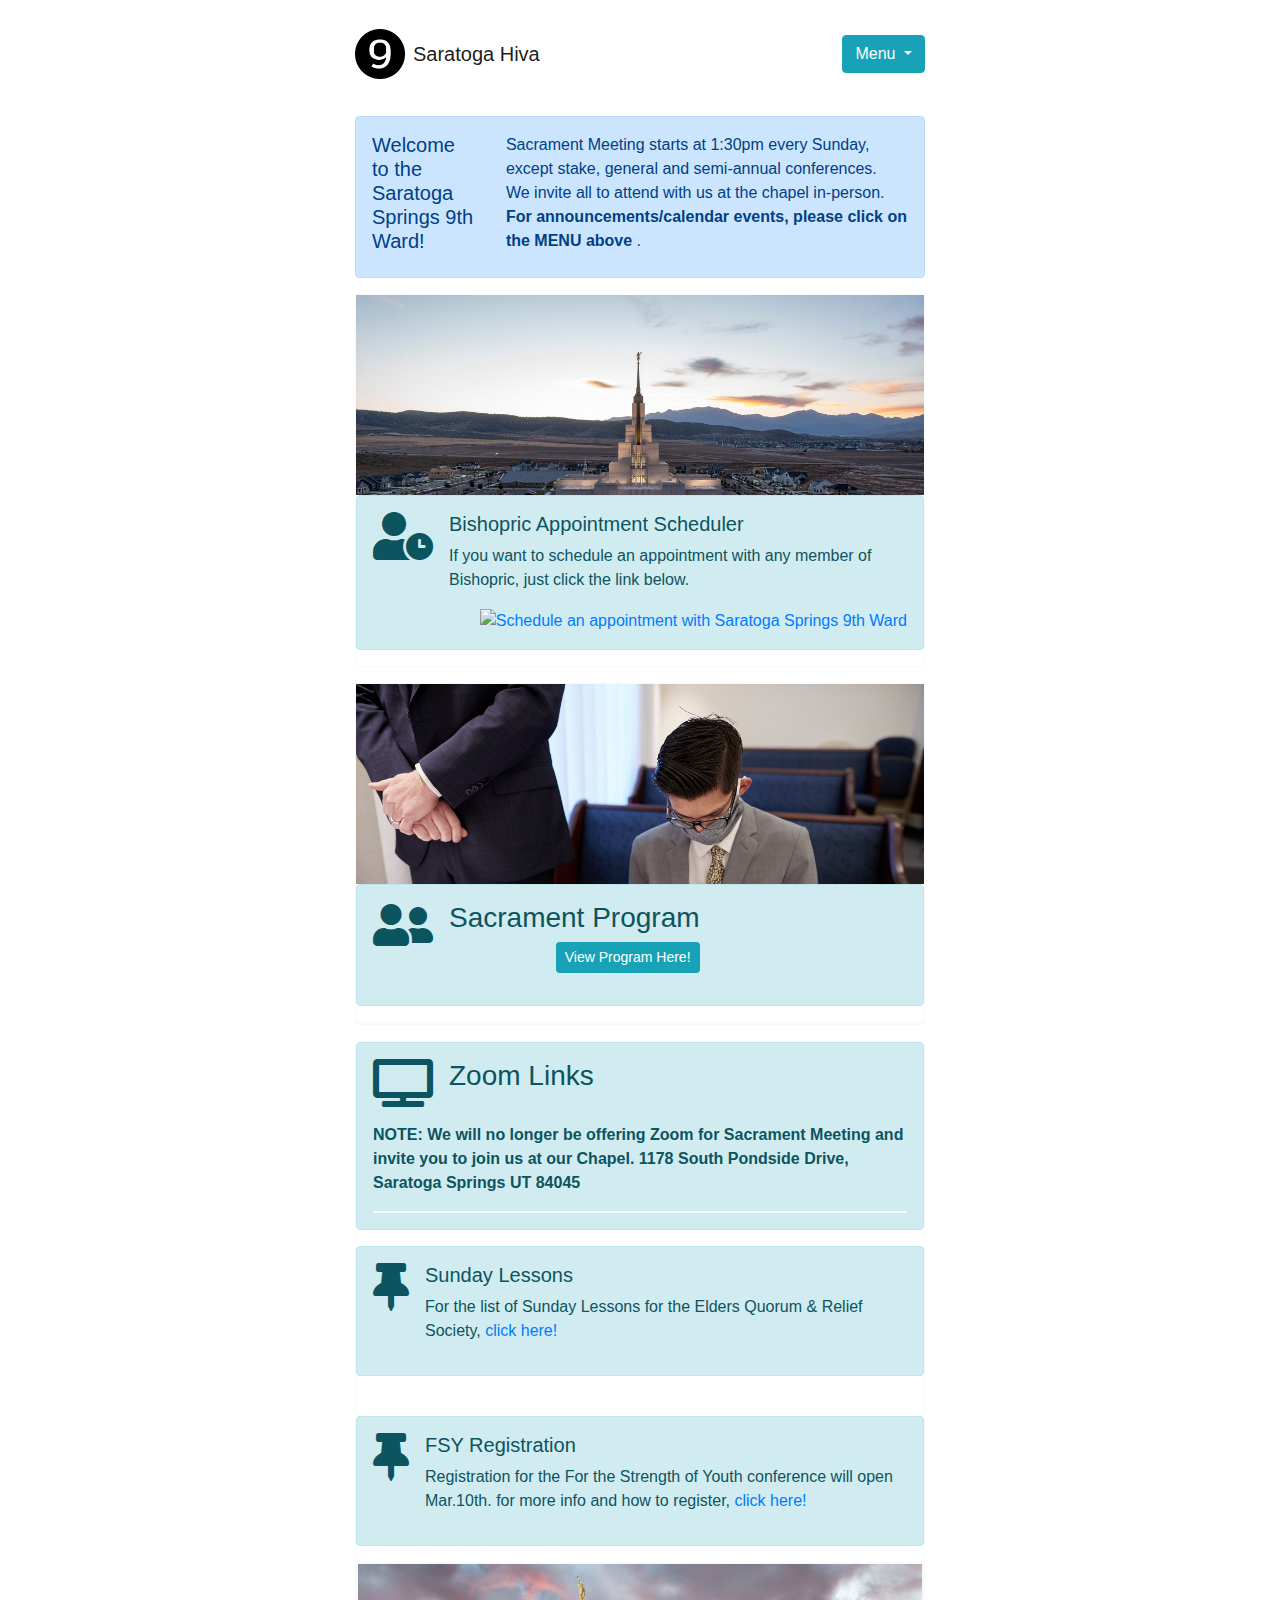
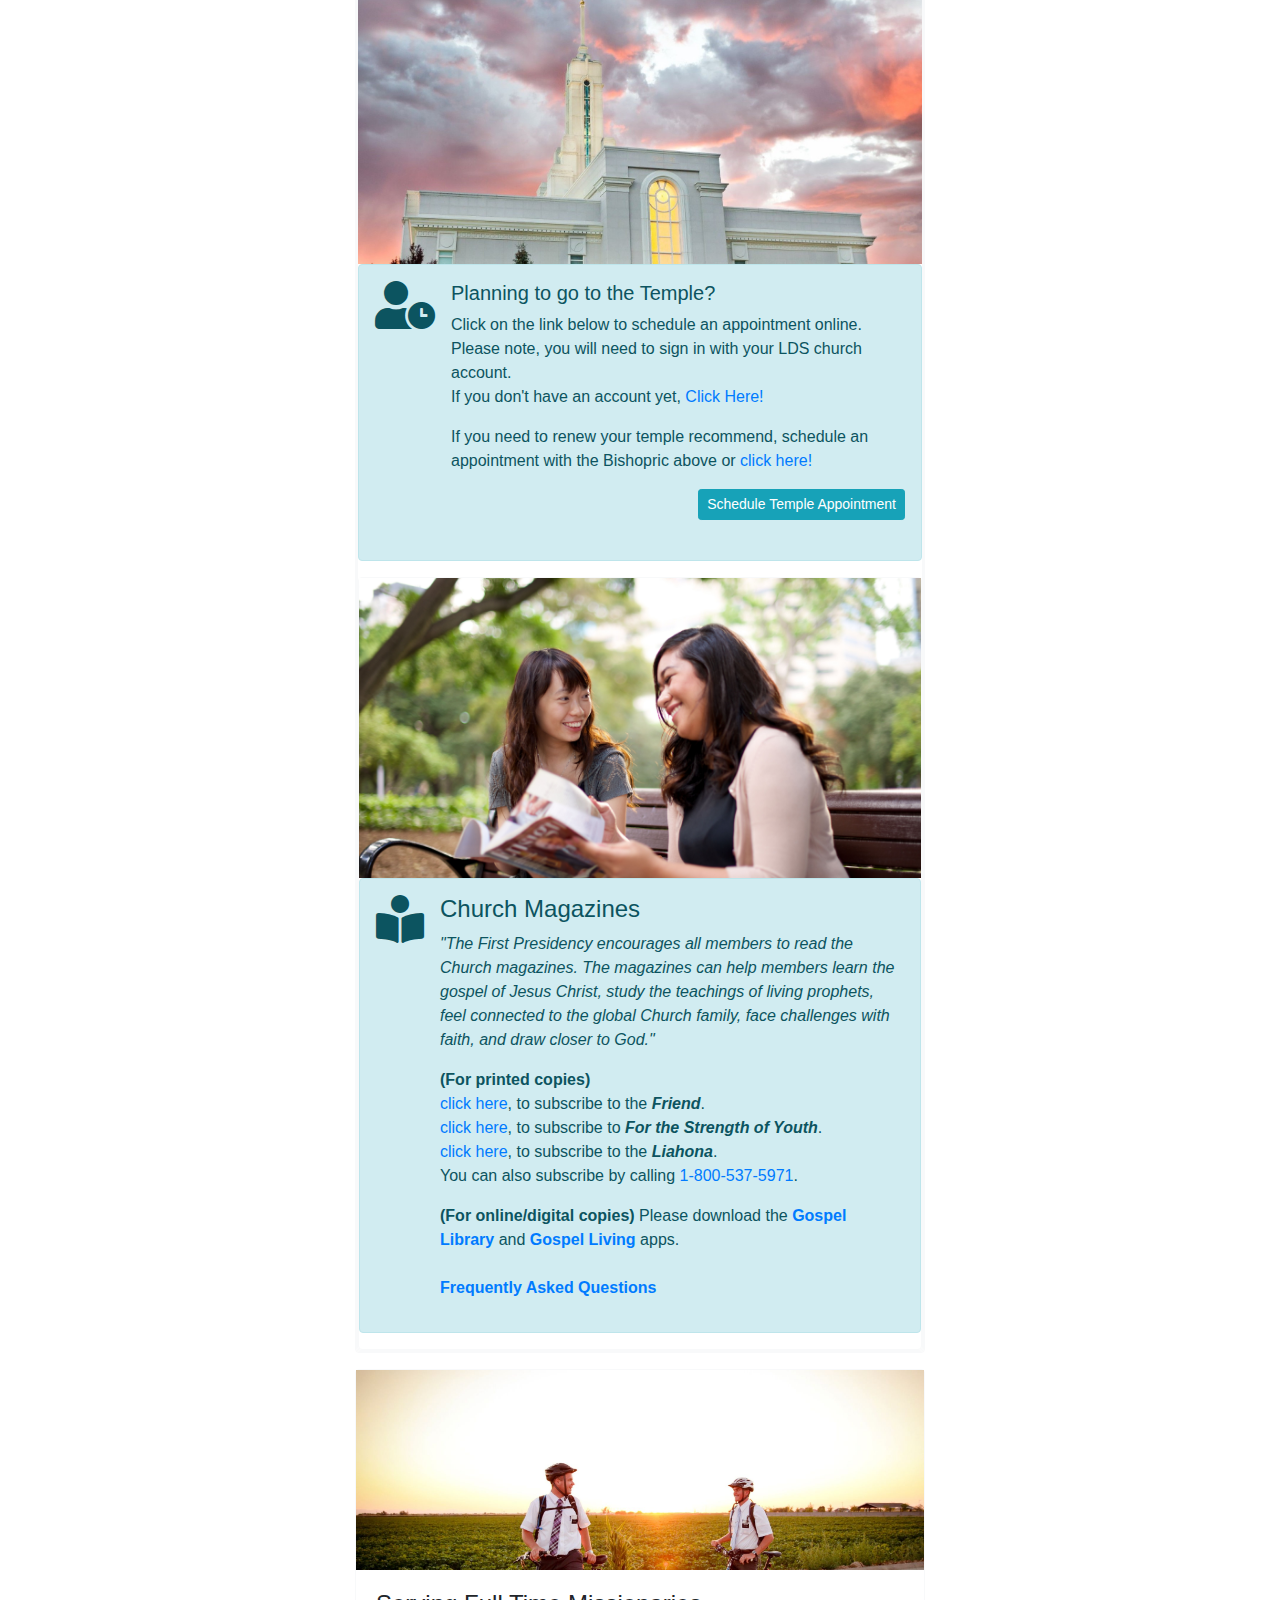
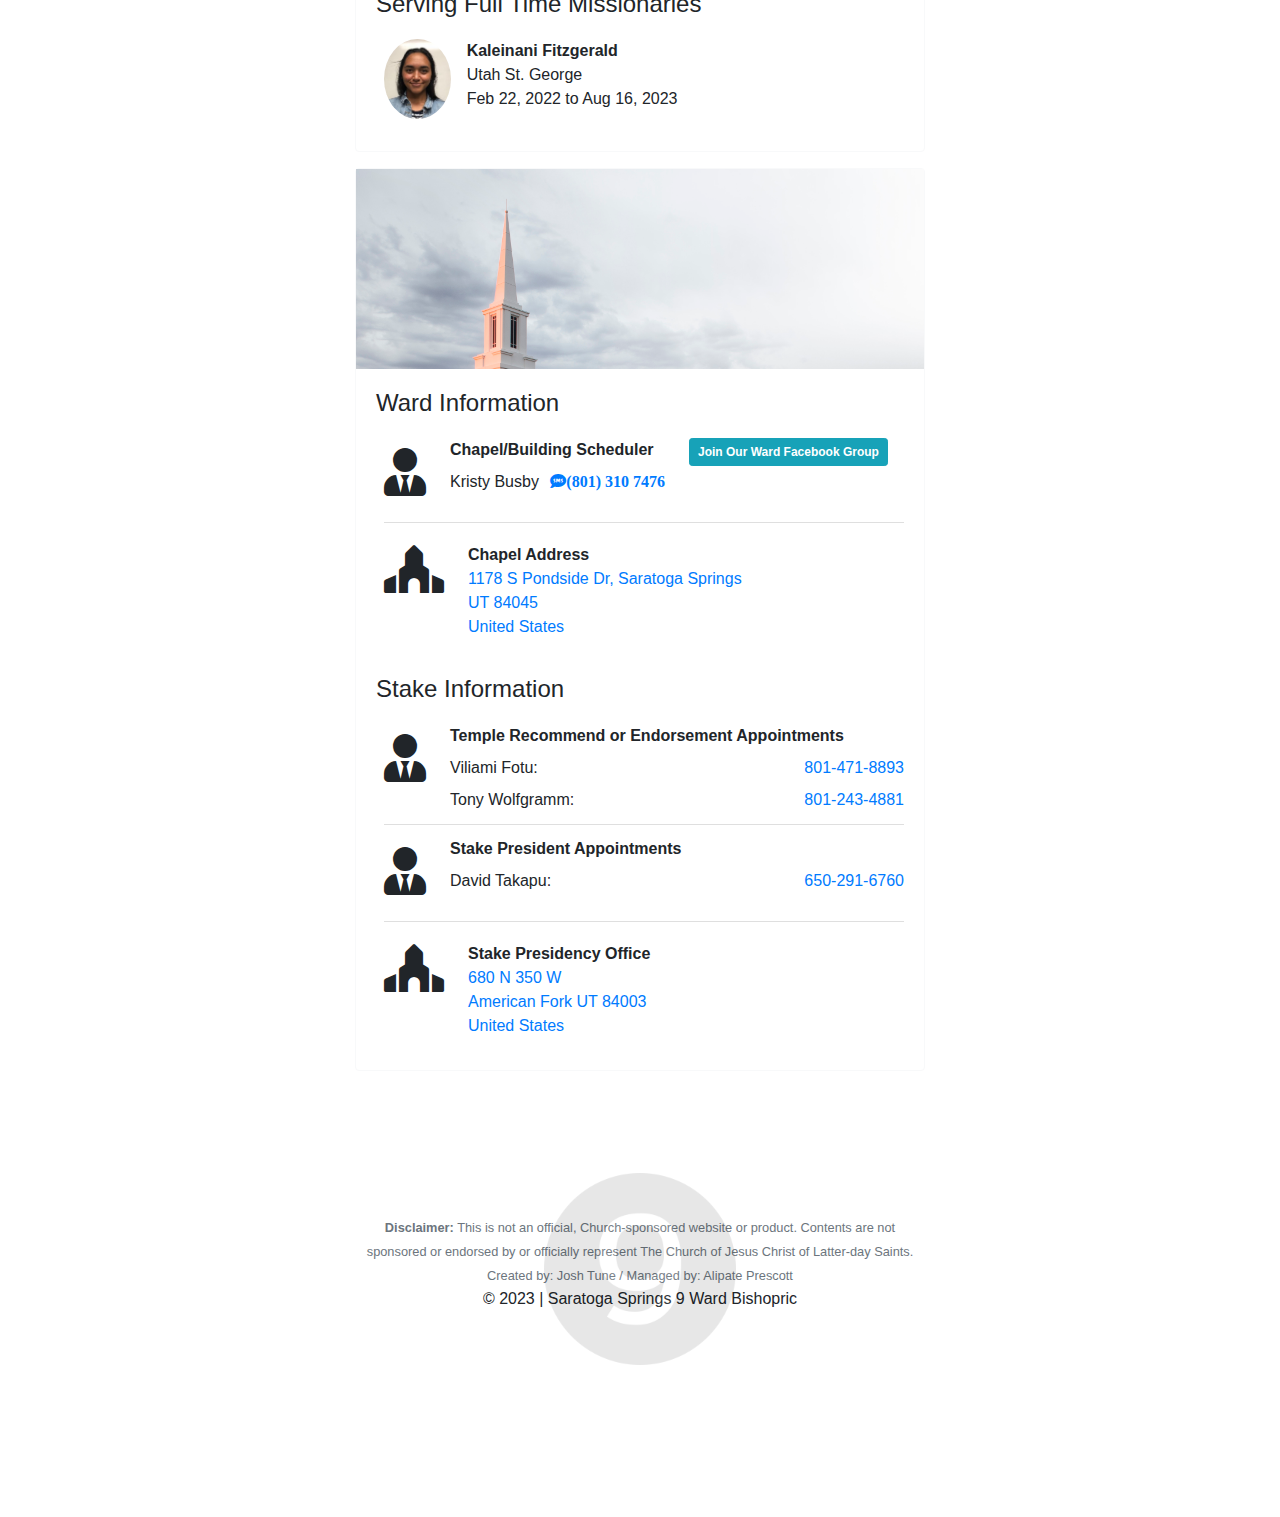
==== index.html @ a4e3f076 "auto deployment updates" ====
<!DOCTYPE html><html lang="en"><head><meta name="generator" content="Scully 1.1.1">
    <meta charset="utf-8">
    <title>Saratoga 9</title>
    <base href="/">
    <meta name="viewport" content="width=device-width, initial-scale=1">
    <link rel="icon" type="image/x-icon" href="favicon.ico">
  <link rel="stylesheet" href="styles.css"><script charset="utf-8" src="default~features-announcements-announcements-module~features-cheat-sheet-cheat-sheet-module~features~36533566.js"></script><script charset="utf-8" src="features-home-home-module.js"></script><style>.logo[_ngcontent-cki-c47] { height: 50px; width: 50px;}</style><style>.nav-item[_ngcontent-cki-c47] { cursor: pointer; }</style><style>#footer[_ngcontent-cki-c48] {position: relative; min-height: 200px; margin-top: 80px; margin-left: auto;}</style><style>img.footer-logo[_ngcontent-cki-c48] {opacity: 0.09; position: relative; margin: 0 auto -180px 0;}</style><style>#alert[_ngcontent-cki-c113]   .icon[_ngcontent-cki-c113] {
  font-size: 50px;
  height: 90px;
  width: 90px;
  border-radius: 50%;
  border: #b8daff 1px solid;
  background: #ebf4ff;
  display: flex;
  justify-content: center;
  align-items: center;
  margin-right: 15px;
}

.card-header[_ngcontent-cki-c113] {
  background: transparent;
}

#page-menu[_ngcontent-cki-c113]   .fa[_ngcontent-cki-c113], #menu-items[_ngcontent-cki-c113]   li[_ngcontent-cki-c113] {
  cursor: pointer;
}

#page-menu[_ngcontent-cki-c113]   .fa[_ngcontent-cki-c113]:hover, #menu-items[_ngcontent-cki-c113]   li[_ngcontent-cki-c113]:hover {
  opacity: 0.6;
}
/*# sourceMappingURL=[data-uri] */</style><style>.card-img-wrapper[_ngcontent-cki-c108] {
  background: url('saratoga-springs-utah-temple.jpg');
  background-size: cover;
  height: 200px;
}
/*# sourceMappingURL=[data-uri] */</style><style>.card-img-wrapper[_ngcontent-cki-c109] {
  background: url('sacrament-blessers-wear-mask.jpg');
  background-size: cover;
  height: 200px;
}

.card-img-wrapper1[_ngcontent-cki-c109] {
  background: url('xmas-party.jpg');
  background-repeat: no-repeat;
  background-size: contain;
  background-position: center;
  height: 500px;
}

.card-img-wrapper2[_ngcontent-cki-c109] {
  background: url('women-sharing-magazine.jpeg');
  background-size: cover;
  height: 300px;
}
/*# sourceMappingURL=[data-uri] */</style><style>.broadcast-section[_ngcontent-cki-c110]   .details[_ngcontent-cki-c110] {
  font-size: small;
  opacity: 0.6;
}

.card-img-wrapper[_ngcontent-cki-c110] {
  background: url('mount-timpanogos-temple-3.jpeg');
  background-size: cover;
  height: 300px;
}

.card-img-wrapper1[_ngcontent-cki-c110] {
  background: url('primary-baptism-preview.jpg');
  background-color: #1e64e6;
  background-repeat: no-repeat;
  background-size: contain, cover;
  background-position: center;
  height: 650px;
}

.card-img-wrapper2[_ngcontent-cki-c110] {
  background: url('baptism-preview.jpg');
  background-color: #1e64e6;
  background-repeat: no-repeat;
  background-size: contain, cover;
  background-position: center;
  height: 600px;
}

.card-img-wrapper3[_ngcontent-cki-c110] {
  background: url('women-sharing-magazine.jpeg');
  background-size: cover;
  height: 300px;
}
/*# sourceMappingURL=[data-uri] */</style><style>.photo[_ngcontent-cki-c111] {
  border-radius: 50%;
  height: 80px;
}

.card-img-wrapper[_ngcontent-cki-c111] {
  background: url('missionaries-riding-bikes.jpeg');
  background-size: cover;
  height: 200px;
}
/*# sourceMappingURL=[data-uri] */</style><style>.card-img-wrapper[_ngcontent-cki-c112] {
  background: url('chapel.jpeg');
  background-size: cover;
  height: 200px;
}
/*# sourceMappingURL=[data-uri] */</style><script>window['ScullyIO']='generated';</script></head>
  <body scully-version="1.1.1">
    <s9-root ng-version="11.2.14"><router-outlet></router-outlet><s9-main><s9-navigation _nghost-cki-c47=""><nav _ngcontent-cki-c47="" class="navbar navbar-expand-lg navbar-light mt-3"><div _ngcontent-cki-c47="" class="container custom-container"><a _ngcontent-cki-c47="" routerlink="/home" class="navbar-brand d-flex align-items-center" ng-reflect-router-link="/home" href="/home"><img _ngcontent-cki-c47="" src="./assets/logo.png" class="logo"><span _ngcontent-cki-c47="" class="ml-2">Saratoga Hiva</span></a><div _ngcontent-cki-c47="" class="btn-group"><button _ngcontent-cki-c47="" type="button" data-toggle="dropdown" data-target="#navbar-items" aria-controls="navbar-items" aria-expanded="false" id="Toggle navigation" class="btn btn-info dropdown-toggle"> Menu </button><ul _ngcontent-cki-c47="" aria-labelledby="Toggle navigation" class="dropdown-menu dropdown-menu-dark"><li _ngcontent-cki-c47=""><a _ngcontent-cki-c47="" routerlink="home" class="dropdown-item" ng-reflect-router-link="home" href="/home">Home</a></li><li _ngcontent-cki-c47=""><a _ngcontent-cki-c47="" routerlink="announcements" class="dropdown-item" ng-reflect-router-link="announcements" href="/announcements">Announcements/Calendar/Lessons</a></li><li _ngcontent-cki-c47=""><hr _ngcontent-cki-c47="" class="dropdown-divider"></li><!--bindings={
  "ng-reflect-ng-for-of": ""
}--><li _ngcontent-cki-c47="" class="nav-item"><a _ngcontent-cki-c47="" routerlink="/login" class="nav-item nav-link" ng-reflect-router-link="/login" href="/login"><i _ngcontent-cki-c47="" class="fas fa-sign-in-alt"></i> Sign In </a><!--bindings={
  "ng-reflect-ng-if": "true"
}--><!--bindings={
  "ng-reflect-ng-if": "false"
}--></li></ul></div></div></nav></s9-navigation><div class="custom-container container pt-4 mrg-horizon-auto"><router-outlet></router-outlet><s9-home _nghost-cki-c113=""><div _ngcontent-cki-c113="" class="row mb-4"><div _ngcontent-cki-c113="" class="col-12 mb-3"><s9-alerts _ngcontent-cki-c113="" _nghost-cki-c108=""><section _ngcontent-cki-c108=""><div _ngcontent-cki-c108="" role="primary" class="alert alert-primary p-3 d-flex align-content-between"><div _ngcontent-cki-c108=""><b _ngcontent-cki-c108=""><h5 _ngcontent-cki-c108="">Welcome <br _ngcontent-cki-c108="">to the <br _ngcontent-cki-c108="">Saratoga Springs 9th Ward!</h5></b></div><br _ngcontent-cki-c108=""><div _ngcontent-cki-c108=""> Sacrament Meeting starts at 1:30pm every Sunday, except stake, general and semi-annual conferences. <br _ngcontent-cki-c108="">We invite all to attend with us at the chapel in-person. <br _ngcontent-cki-c108=""><b _ngcontent-cki-c108="">For announcements/calendar events, please click on the MENU above </b>. </div></div></section><div _ngcontent-cki-c108="" class="card border-light"><div _ngcontent-cki-c108="" class="card-img-wrapper"></div><div _ngcontent-cki-c108="" role="info" class="alert alert-info p-3 d-flex align-content-between"><div _ngcontent-cki-c108=""><i _ngcontent-cki-c108="" class="fas fa-user-clock fa-3x mr-3"></i></div><div _ngcontent-cki-c108=""><h5 _ngcontent-cki-c108="" class="alert-heading">Bishopric Appointment Scheduler</h5><p _ngcontent-cki-c108=""> If you want to schedule an appointment with any member of Bishopric, just click the link below. </p><p _ngcontent-cki-c108="" class="text-right mb-0"><a _ngcontent-cki-c108="" href="https://www.picktime.com/56473c2e-d1c0-46b8-a6cb-9743b8c0fcb7" class="ptbkbtn" style="float: none;"><img _ngcontent-cki-c108="" border="none" src="https://www.picktime.com/bookingPage/img/picktime-book-online.png" alt="Schedule an appointment with Saratoga Springs 9th Ward"></a></p></div></div></div></s9-alerts></div><div _ngcontent-cki-c113="" id="sacrament-programs" class="col-12 mb-3"><s9-sacrament-list _ngcontent-cki-c113="" _nghost-cki-c109=""><div _ngcontent-cki-c109="" class="card border-light"><div _ngcontent-cki-c109="" class="card-img-wrapper"></div><div _ngcontent-cki-c109="" role="info" class="alert alert-info p-3 d-flex align-content-between"><div _ngcontent-cki-c109=""><i _ngcontent-cki-c109="" class="fas fa-user-friends fa-3x mr-3"></i></div><div _ngcontent-cki-c109=""><h3 _ngcontent-cki-c109="" class="alert-heading">Sacrament Program</h3><p _ngcontent-cki-c109="" class="text-right w-100"><a _ngcontent-cki-c109="" class="btn btn-info btn-sm" ng-reflect-router-link="/sacrament/in-person" href="/sacrament/in-person">View Program Here!</a></p></div></div><div _ngcontent-cki-c109="" class="card border-light"></div></div></s9-sacrament-list></div><div _ngcontent-cki-c113="" id="broadcast-links" class="col-12 mb-3"><s9-broadcast-list _ngcontent-cki-c113="" _nghost-cki-c110="" ng-reflect-broadcast-links=""><div _ngcontent-cki-c110="" class="card border-light"><div _ngcontent-cki-c110="" role="info" class="alert alert-info p-3 d-flex align-content-between"><section _ngcontent-cki-c110="" class="broadcast-section"><div _ngcontent-cki-c110="" class="d-flex align-items-start"><i _ngcontent-cki-c110="" class="fas fa-tv fa-3x mr-3"></i><h3 _ngcontent-cki-c110="">Zoom Links</h3></div><p _ngcontent-cki-c110="" class="mt-3"><b _ngcontent-cki-c110="">NOTE: We will no longer be offering Zoom for Sacrament Meeting and invite you to join us at our Chapel. 1178 South Pondside Drive, Saratoga Springs UT 84045</b></p><div _ngcontent-cki-c110="" class="card border-light"><ul _ngcontent-cki-c110="" class="list-group list-group-flush"><!--bindings={
  "ng-reflect-ng-for-of": ""
}--></ul></div></section></div><div _ngcontent-cki-c110="" role="info" class="alert alert-info p-3 d-flex align-content-between"><div _ngcontent-cki-c110=""><i _ngcontent-cki-c110="" class="fa fa-thumb-tack fa-3x mr-3"></i></div><div _ngcontent-cki-c110=""><h5 _ngcontent-cki-c110="" class="alert-heading">Sunday Lessons</h5><p _ngcontent-cki-c110=""> For the list of Sunday Lessons for the Elders Quorum &amp; Relief Society, <a _ngcontent-cki-c110="" href="https://docs.google.com/document/d/1PSO62ALIi8RzLW-zmYi9gYBESc7NubWQ/edit?usp=sharing&amp;ouid=110817037625640156494&amp;rtpof=true&amp;sd=true" target="_blank">click here!</a></p></div></div><br _ngcontent-cki-c110=""><div _ngcontent-cki-c110="" role="info" class="alert alert-info p-3 d-flex align-content-between"><div _ngcontent-cki-c110=""><i _ngcontent-cki-c110="" class="fa fa-thumb-tack fa-3x mr-3"></i></div><div _ngcontent-cki-c110=""><h5 _ngcontent-cki-c110="" class="alert-heading">FSY Registration</h5><p _ngcontent-cki-c110=""> Registration for the For the Strength of Youth conference will open Mar.10th. for more info and how to register, <a _ngcontent-cki-c110="" href="https://www.churchofjesuschrist.org/youth/childrenandyouth/fsy/about?lang=eng" target="_blank">click here!</a></p></div><br _ngcontent-cki-c110=""></div><div _ngcontent-cki-c110="" class="card border-light"><div _ngcontent-cki-c110="" class="card border-light"><div _ngcontent-cki-c110="" class="card-img-wrapper"></div><div _ngcontent-cki-c110="" role="info" class="alert alert-info p-3 d-flex align-content-between"><div _ngcontent-cki-c110=""><i _ngcontent-cki-c110="" class="fas fa-user-clock fa-3x mr-3"></i></div><div _ngcontent-cki-c110=""><h5 _ngcontent-cki-c110="" class="alert-heading">Planning to go to the Temple?</h5><p _ngcontent-cki-c110=""> Click on the link below to schedule an appointment online. Please note, you will need to sign in with your LDS church account. <br _ngcontent-cki-c110="">If you don't have an account yet, <a _ngcontent-cki-c110="" href="https://account.churchofjesuschrist.org/register" target="_blank">Click Here!</a></p><p _ngcontent-cki-c110=""> If you need to renew your temple recommend, schedule an appointment with the Bishopric above or <a _ngcontent-cki-c110="" href="https://www.picktime.com/56473c2e-d1c0-46b8-a6cb-9743b8c0fcb7" class="ptbkbtn" style="float: none;">click here!</a></p><p _ngcontent-cki-c110="" class="text-right mb-0"><a _ngcontent-cki-c110="" href="https://www.churchofjesuschrist.org/temples/schedule/appointment?lang=eng" target="_blank" class="btn btn-info btn-sm">Schedule Temple Appointment </a></p><br _ngcontent-cki-c110=""></div><br _ngcontent-cki-c110=""></div><div _ngcontent-cki-c110="" class="card border-light"><div _ngcontent-cki-c110="" class="card-img-wrapper3"></div><div _ngcontent-cki-c110="" role="info" class="alert alert-info p-3 d-flex align-content-between"><div _ngcontent-cki-c110=""><i _ngcontent-cki-c110="" class="fas fa-book-reader fa-3x mr-3"></i></div><div _ngcontent-cki-c110=""><h4 _ngcontent-cki-c110="" class="alert-heading">Church Magazines</h4><p _ngcontent-cki-c110=""><i _ngcontent-cki-c110="">"The First Presidency encourages all members to read the Church magazines. The magazines can help members learn the gospel of Jesus Christ, study the teachings of living prophets, feel connected to the global Church family, face challenges with faith, and draw closer to God."</i></p><p _ngcontent-cki-c110=""><b _ngcontent-cki-c110="">(For printed copies)</b><br _ngcontent-cki-c110=""><a _ngcontent-cki-c110="" href="https://store.churchofjesuschrist.org/magazines-3074457345616678843-1/subscriptions/new-friend-subscription" target="_blank"> click here</a>, to subscribe to the <i _ngcontent-cki-c110=""><b _ngcontent-cki-c110="">Friend</b></i>. <br _ngcontent-cki-c110=""><a _ngcontent-cki-c110="" href="https://store.churchofjesuschrist.org/magazines-3074457345616678843-1/subscriptions/for-the-strength-of-youth-subscription" target="_blank">click here</a>, to subscribe to <i _ngcontent-cki-c110=""><b _ngcontent-cki-c110="">For the Strength of Youth</b></i>. <br _ngcontent-cki-c110=""><a _ngcontent-cki-c110="" href="https://store.churchofjesuschrist.org/magazines-3074457345616678843-1/subscriptions/liahona-subscription-85059832-1" target="_blank">click here</a>, to subscribe to the <i _ngcontent-cki-c110=""><b _ngcontent-cki-c110="">Liahona</b></i>. <br _ngcontent-cki-c110="">You can also subscribe by calling <a _ngcontent-cki-c110="" href="tel:18005375971" target="_blank">1-800-537-5971</a>. </p><p _ngcontent-cki-c110=""><b _ngcontent-cki-c110="">(For online/digital copies)</b> Please download the <a _ngcontent-cki-c110="" href="https://www.churchofjesuschrist.org/pages/mobileapps/gospellibrary?lang=eng" target="_blank"><b _ngcontent-cki-c110="">Gospel Library</b></a> and <a _ngcontent-cki-c110="" href="https://lds365.com/2020/02/14/new-gospel-living-app-now-available-worldwide/" target="_blank"><b _ngcontent-cki-c110="">Gospel Living</b></a> apps. <br _ngcontent-cki-c110=""><br _ngcontent-cki-c110=""><a _ngcontent-cki-c110="" href="https://store.churchofjesuschrist.org/magazinesfaq" target="_blank"><b _ngcontent-cki-c110="">Frequently Asked Questions</b></a></p></div></div></div></div></div></div></s9-broadcast-list></div><div _ngcontent-cki-c113="" id="missionaries" class="col-12 mb-3"><s9-missionary-list _ngcontent-cki-c113="" _nghost-cki-c111="" ng-reflect-missionaries="[object Object]"><div _ngcontent-cki-c111="" class="card border-light"><div _ngcontent-cki-c111="" class="card-img-wrapper"></div><div _ngcontent-cki-c111="" class="card-body"><h1 _ngcontent-cki-c111="" class="h4">Serving Full Time Missionaries</h1><ul _ngcontent-cki-c111="" class="list-group list-group-flush"><li _ngcontent-cki-c111="" class="list-group-item ml-2 pl-0 mr-0 pr-0"><div _ngcontent-cki-c111="" class="d-flex justify-content-start"><img _ngcontent-cki-c111="" alt="" class="photo mr-3" src="./assets/people/SisFitzgerald.jpg"><div _ngcontent-cki-c111=""><strong _ngcontent-cki-c111="">Kaleinani Fitzgerald</strong><br _ngcontent-cki-c111=""> Utah St. George<br _ngcontent-cki-c111=""> Feb 22, 2022 to Aug 16, 2023 </div></div></li><!--bindings={
  "ng-reflect-ng-for-of": "[object Object]"
}--></ul></div></div></s9-missionary-list></div><div _ngcontent-cki-c113="" id="information" class="col-12 mb-3"><s9-contact-info _ngcontent-cki-c113="" _nghost-cki-c112=""><div _ngcontent-cki-c112="" class="card border-light"><div _ngcontent-cki-c112="" class="card-img-wrapper"></div><div _ngcontent-cki-c112="" class="card-body"><section _ngcontent-cki-c112="" class="broadcast-section"><h1 _ngcontent-cki-c112="" class="h4">Ward Information</h1><ul _ngcontent-cki-c112="" class="list-group list-group-flush"><li _ngcontent-cki-c112="" class="list-group-item ml-2 pl-0 mr-0 pr-0"><div _ngcontent-cki-c112="" class="d-flex justify-content-start"><div _ngcontent-cki-c112="" class="fa-3x"><i _ngcontent-cki-c112="" class="fas fa-user-tie"></i></div><div _ngcontent-cki-c112="" class="ml-4 w-100"><strong _ngcontent-cki-c112="">Chapel/Building Scheduler</strong><br _ngcontent-cki-c112=""><ul _ngcontent-cki-c112="" class="p-0 m-0"><li _ngcontent-cki-c112="" class="mt-2 d-flex justify-content-between"><span _ngcontent-cki-c112="">Kristy Busby</span><a _ngcontent-cki-c112="" href="tel:8013107476" target="_blank"><i _ngcontent-cki-c112="" class="fas fa-sms">(801) 310 7476</i></a></li></ul></div><div _ngcontent-cki-c112="" class="ml-4 w-100"><a _ngcontent-cki-c112="" href="https://www.facebook.com/groups/442332393472318" class="btn btn-sm btn-info font-size-12 text-capitalize"><strong _ngcontent-cki-c112="">Join our Ward Facebook Group</strong><br _ngcontent-cki-c112=""></a></div></div></li><li _ngcontent-cki-c112="" class="list-group-item ml-2 pl-0 mr-0 pr-0"><div _ngcontent-cki-c112="" class="d-flex justify-content-start"><div _ngcontent-cki-c112="" class="fa-3x"><i _ngcontent-cki-c112="" class="fas fa-place-of-worship"></i></div><div _ngcontent-cki-c112="" class="ml-4 mt-2"><strong _ngcontent-cki-c112="">Chapel Address</strong><br _ngcontent-cki-c112=""><a _ngcontent-cki-c112="" href="https://goo.gl/maps/ibehTjMqU2ub8gas6" target="_blank"> 1178 S Pondside Dr, Saratoga Springs<br _ngcontent-cki-c112=""> UT 84045 <br _ngcontent-cki-c112=""> United States </a></div></div></li></ul></section><br _ngcontent-cki-c112=""><section _ngcontent-cki-c112="" class="broadcast-section"><h1 _ngcontent-cki-c112="" id="stake-info" class="h4">Stake Information</h1><ul _ngcontent-cki-c112="" class="list-group list-group-flush"><li _ngcontent-cki-c112="" class="list-group-item ml-2 pl-0 mr-0 pr-0"><div _ngcontent-cki-c112="" class="d-flex justify-content-start"><div _ngcontent-cki-c112="" class="fa-3x"><i _ngcontent-cki-c112="" class="fas fa-user-tie"></i></div><div _ngcontent-cki-c112="" class="ml-4 w-100"><strong _ngcontent-cki-c112="">Temple Recommend or Endorsement Appointments</strong><br _ngcontent-cki-c112=""><ul _ngcontent-cki-c112="" class="p-0 m-0"><li _ngcontent-cki-c112="" class="mt-2 d-flex justify-content-between"><span _ngcontent-cki-c112="">Viliami Fotu:</span><a _ngcontent-cki-c112="" href="tel:8014718893" target="_blank">801-471-8893</a></li><li _ngcontent-cki-c112="" class="mt-2 d-flex justify-content-between"><span _ngcontent-cki-c112="">Tony Wolfgramm: </span><a _ngcontent-cki-c112="" href="tel:8012434881" target="_blank">801-243-4881</a></li></ul></div></div></li><li _ngcontent-cki-c112="" class="list-group-item ml-2 pl-0 mr-0 pr-0"><div _ngcontent-cki-c112="" class="d-flex justify-content-start"><div _ngcontent-cki-c112="" class="fa-3x"><i _ngcontent-cki-c112="" class="fas fa-user-tie"></i></div><div _ngcontent-cki-c112="" class="ml-4 w-100"><strong _ngcontent-cki-c112="">Stake President Appointments</strong><br _ngcontent-cki-c112=""><ul _ngcontent-cki-c112="" class="p-0 m-0"><li _ngcontent-cki-c112="" class="mt-2 d-flex justify-content-between"><span _ngcontent-cki-c112="">David Takapu:</span><a _ngcontent-cki-c112="" href="tel:6502916760" target="_blank"> 650-291-6760 </a></li></ul></div></div></li><li _ngcontent-cki-c112="" class="list-group-item ml-2 pl-0 mr-0 pr-0"><div _ngcontent-cki-c112="" class="d-flex justify-content-start"><div _ngcontent-cki-c112="" class="fa-3x"><i _ngcontent-cki-c112="" class="fas fa-place-of-worship"></i></div><div _ngcontent-cki-c112="" class="ml-4 mt-2"><strong _ngcontent-cki-c112="">Stake Presidency Office</strong><br _ngcontent-cki-c112=""><a _ngcontent-cki-c112="" href="https://goo.gl/maps/61YsgZNYcrQzVX7N9" target="_blank"> 680 N 350 W <br _ngcontent-cki-c112=""> American Fork UT 84003 <br _ngcontent-cki-c112=""> United States </a></div></div></li></ul></section></div></div></s9-contact-info></div></div></s9-home><!--container--></div><s9-footer _nghost-cki-c48=""><div _ngcontent-cki-c48="" id="footer" class="container custom-container mrg-btm-150 text-center"><img _ngcontent-cki-c48="" src="./assets/logo.png" class="footer-logo"><span _ngcontent-cki-c48="" style="vertical-align: middle; display: inline-block;"><br _ngcontent-cki-c48=""><small _ngcontent-cki-c48="" _ngcontent-gql-c26="" class="text-muted"><b _ngcontent-cki-c48="">Disclaimer:</b> This is not an official, Church-sponsored website or product. Contents are not sponsored or endorsed by or officially represent The Church of Jesus Christ of Latter-day Saints.</small></span><br _ngcontent-cki-c48=""><small _ngcontent-cki-c48="" _ngcontent-gql-c26="" class="text-muted">Created by: Josh Tune / Managed by: Alipate Prescott</small><br _ngcontent-cki-c48=""> © 2023 | Saratoga Springs 9 Ward Bishopric </div></s9-footer></s9-main><!--container--></s9-root>
  <script id="ScullyIO-transfer-state"></script><script src="runtime.js" defer=""></script><script src="polyfills.js" defer=""></script><script src="scripts.js" defer=""></script><script src="vendor.js" defer=""></script><script src="main.js" defer=""></script>

</body></html>
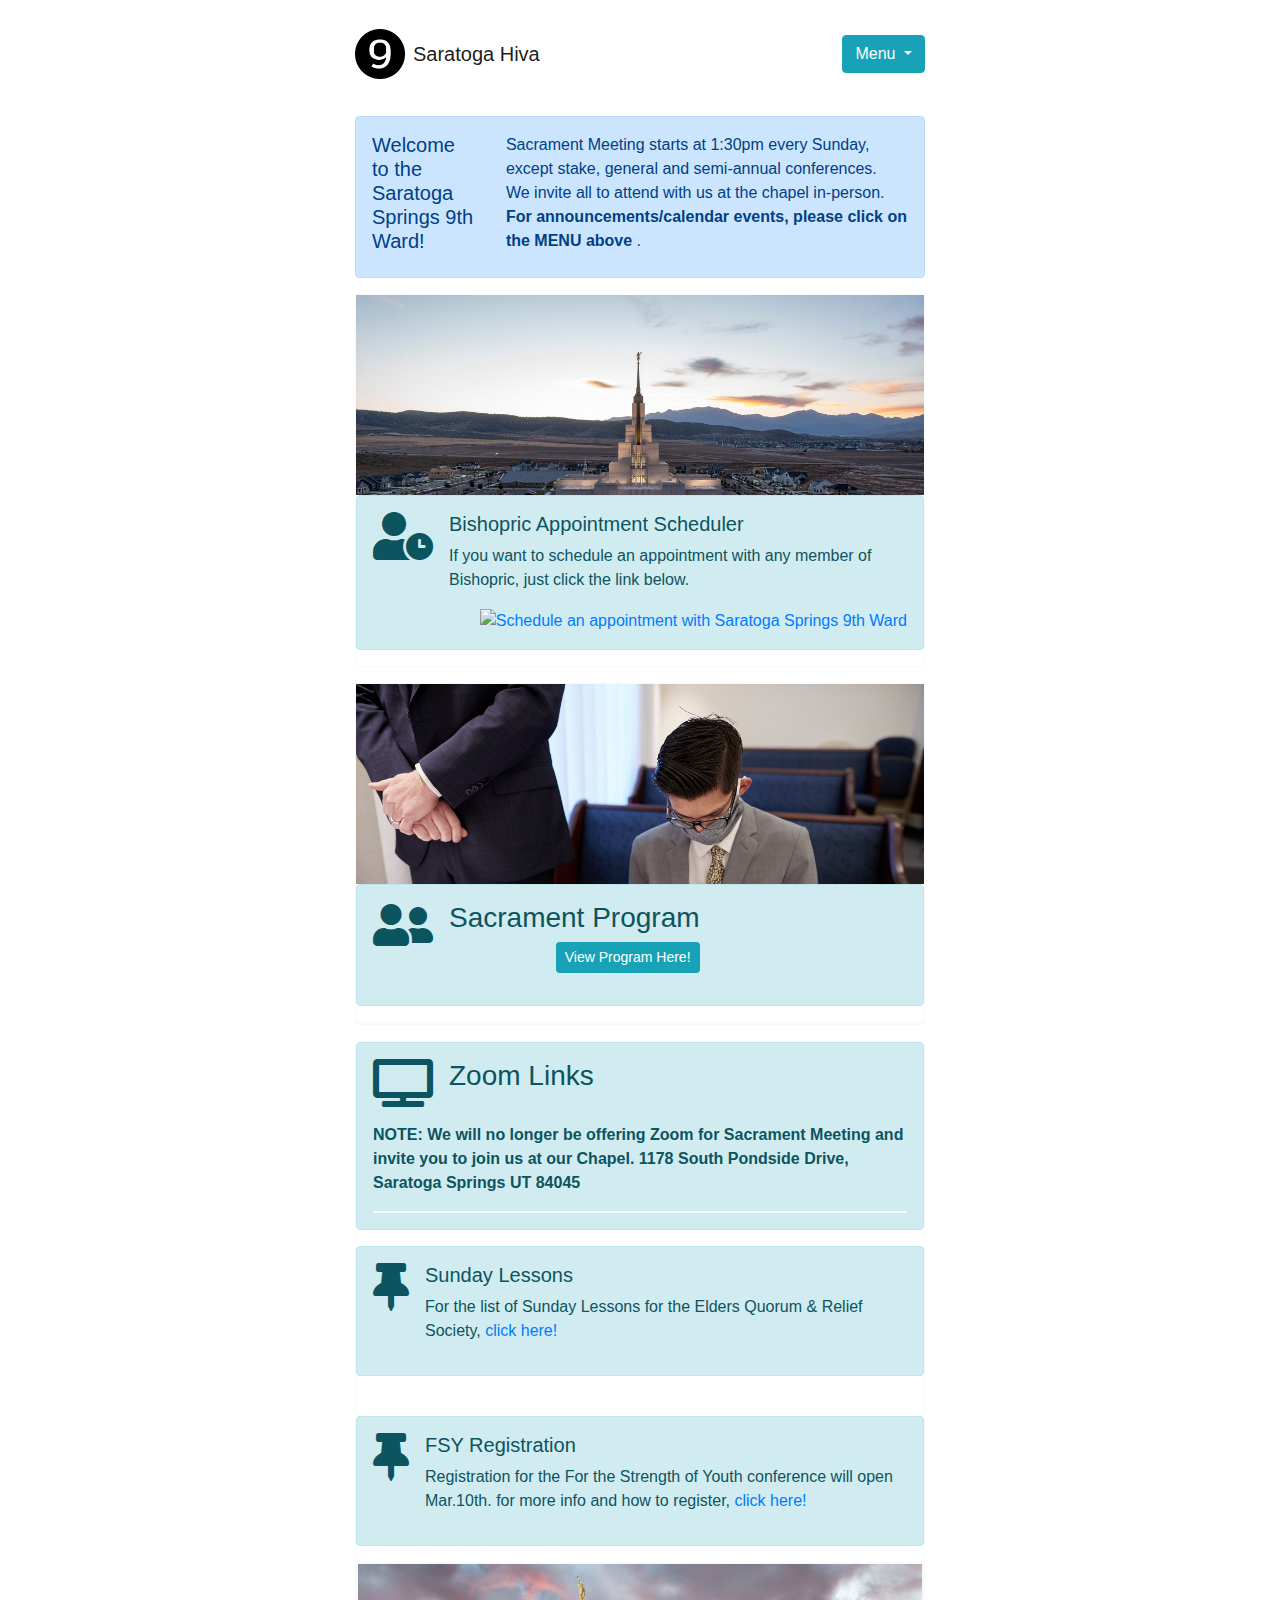
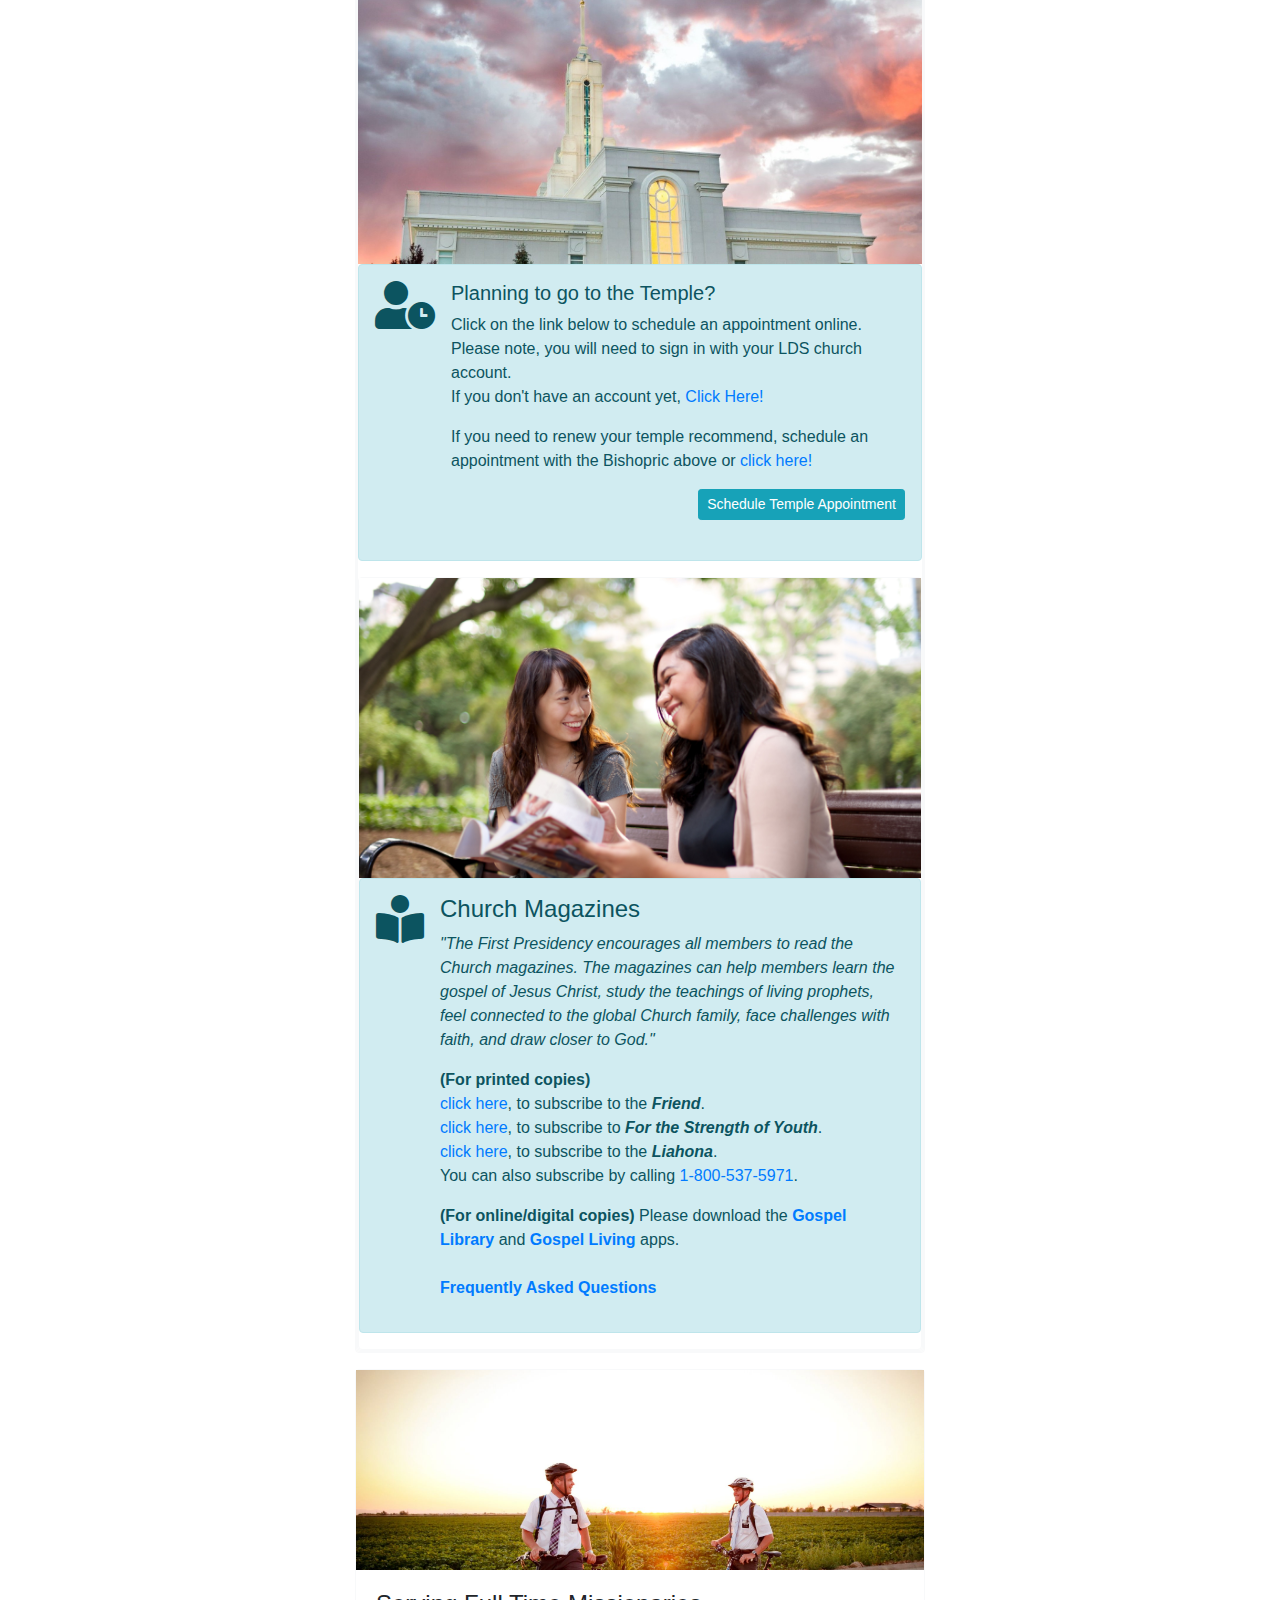
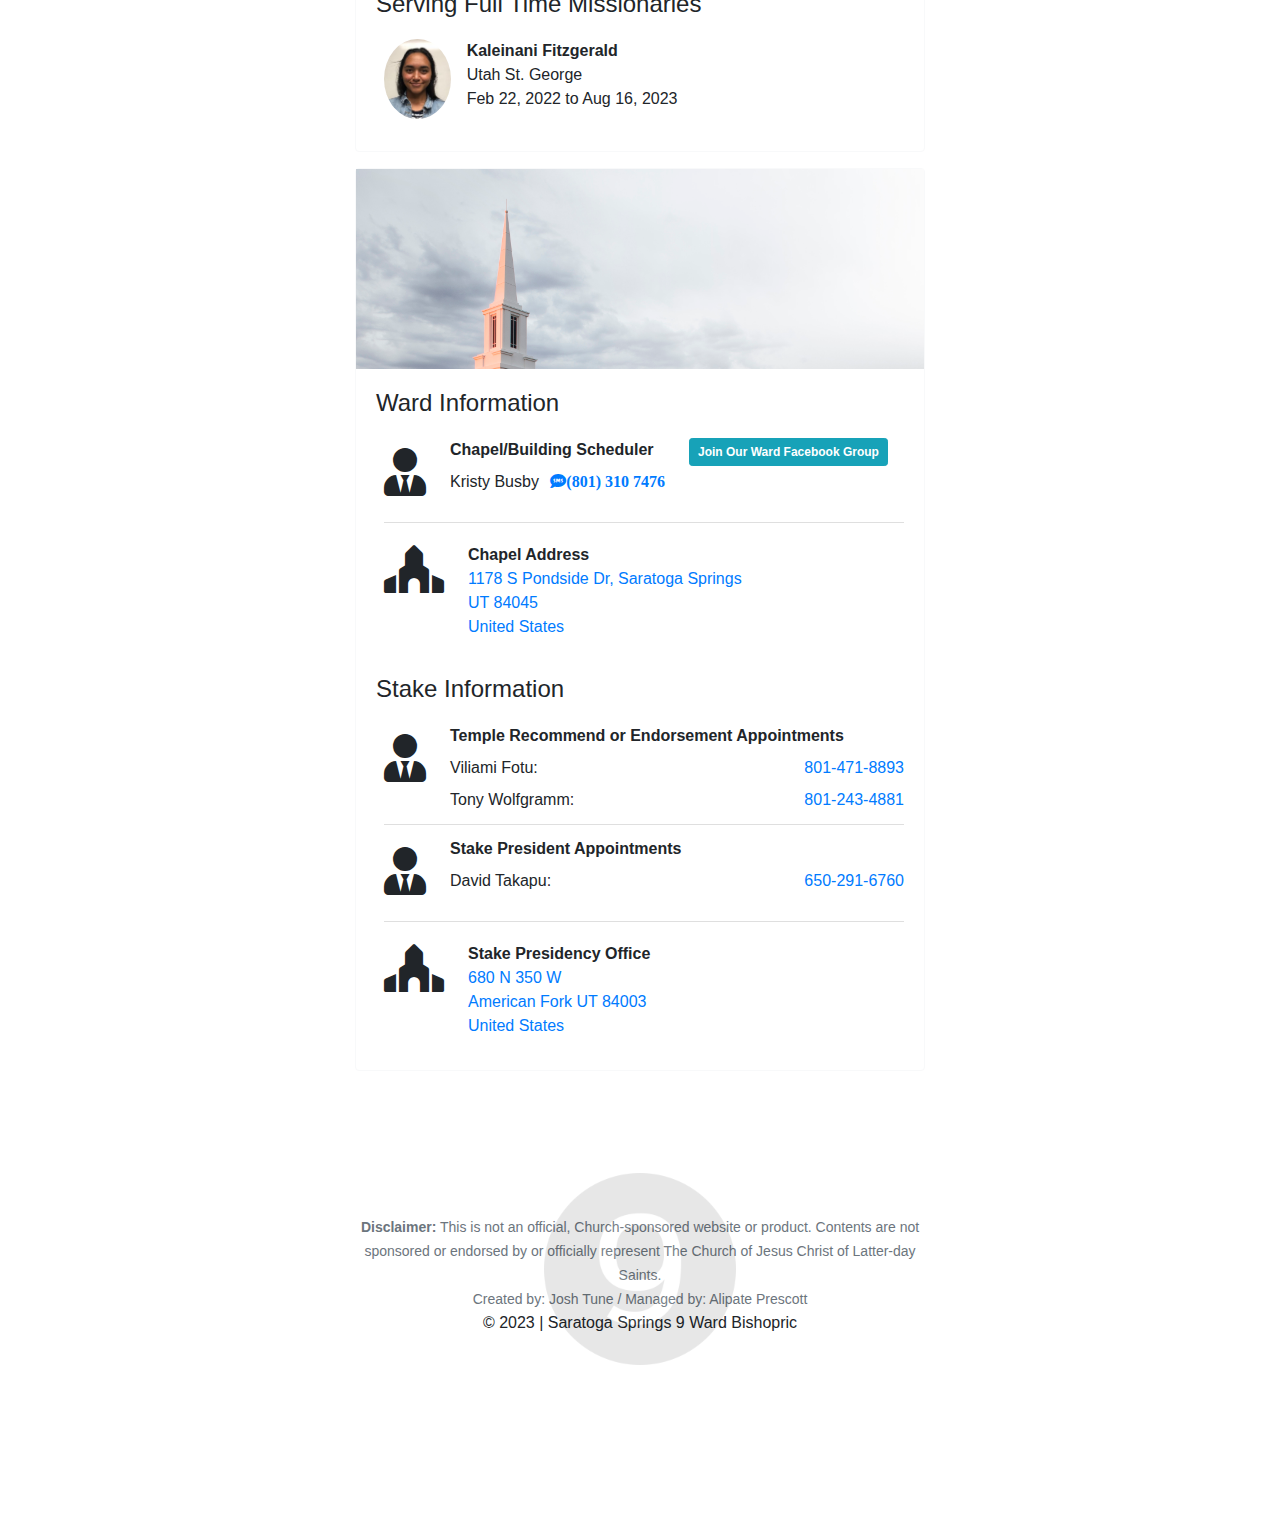
==== commit e6d7b875: "auto deployment updates" ====
--- a/index.html
+++ b/index.html
@@ -1,119 +1,13 @@
-<!DOCTYPE html><html lang="en"><head><meta name="generator" content="Scully 1.1.1">
-    <meta charset="utf-8">
+<!DOCTYPE html>
+<html lang="en">
+  <head>
+    <meta charset="utf-8"/>
     <title>Saratoga 9</title>
-    <base href="/">
-    <meta name="viewport" content="width=device-width, initial-scale=1">
-    <link rel="icon" type="image/x-icon" href="favicon.ico">
-  <link rel="stylesheet" href="styles.css"><script charset="utf-8" src="default~features-announcements-announcements-module~features-cheat-sheet-cheat-sheet-module~features~36533566.js"></script><script charset="utf-8" src="features-home-home-module.js"></script><style>.logo[_ngcontent-cki-c47] { height: 50px; width: 50px;}</style><style>.nav-item[_ngcontent-cki-c47] { cursor: pointer; }</style><style>#footer[_ngcontent-cki-c48] {position: relative; min-height: 200px; margin-top: 80px; margin-left: auto;}</style><style>img.footer-logo[_ngcontent-cki-c48] {opacity: 0.09; position: relative; margin: 0 auto -180px 0;}</style><style>#alert[_ngcontent-cki-c113]   .icon[_ngcontent-cki-c113] {
-  font-size: 50px;
-  height: 90px;
-  width: 90px;
-  border-radius: 50%;
-  border: #b8daff 1px solid;
-  background: #ebf4ff;
-  display: flex;
-  justify-content: center;
-  align-items: center;
-  margin-right: 15px;
-}
-
-.card-header[_ngcontent-cki-c113] {
-  background: transparent;
-}
-
-#page-menu[_ngcontent-cki-c113]   .fa[_ngcontent-cki-c113], #menu-items[_ngcontent-cki-c113]   li[_ngcontent-cki-c113] {
-  cursor: pointer;
-}
-
-#page-menu[_ngcontent-cki-c113]   .fa[_ngcontent-cki-c113]:hover, #menu-items[_ngcontent-cki-c113]   li[_ngcontent-cki-c113]:hover {
-  opacity: 0.6;
-}
-/*# sourceMappingURL=[data-uri] */</style><style>.card-img-wrapper[_ngcontent-cki-c108] {
-  background: url('saratoga-springs-utah-temple.jpg');
-  background-size: cover;
-  height: 200px;
-}
-/*# sourceMappingURL=[data-uri] */</style><style>.card-img-wrapper[_ngcontent-cki-c109] {
-  background: url('sacrament-blessers-wear-mask.jpg');
-  background-size: cover;
-  height: 200px;
-}
-
-.card-img-wrapper1[_ngcontent-cki-c109] {
-  background: url('xmas-party.jpg');
-  background-repeat: no-repeat;
-  background-size: contain;
-  background-position: center;
-  height: 500px;
-}
-
-.card-img-wrapper2[_ngcontent-cki-c109] {
-  background: url('women-sharing-magazine.jpeg');
-  background-size: cover;
-  height: 300px;
-}
-/*# sourceMappingURL=[data-uri] */</style><style>.broadcast-section[_ngcontent-cki-c110]   .details[_ngcontent-cki-c110] {
-  font-size: small;
-  opacity: 0.6;
-}
-
-.card-img-wrapper[_ngcontent-cki-c110] {
-  background: url('mount-timpanogos-temple-3.jpeg');
-  background-size: cover;
-  height: 300px;
-}
-
-.card-img-wrapper1[_ngcontent-cki-c110] {
-  background: url('primary-baptism-preview.jpg');
-  background-color: #1e64e6;
-  background-repeat: no-repeat;
-  background-size: contain, cover;
-  background-position: center;
-  height: 650px;
-}
-
-.card-img-wrapper2[_ngcontent-cki-c110] {
-  background: url('baptism-preview.jpg');
-  background-color: #1e64e6;
-  background-repeat: no-repeat;
-  background-size: contain, cover;
-  background-position: center;
-  height: 600px;
-}
-
-.card-img-wrapper3[_ngcontent-cki-c110] {
-  background: url('women-sharing-magazine.jpeg');
-  background-size: cover;
-  height: 300px;
-}
-/*# sourceMappingURL=[data-uri] */</style><style>.photo[_ngcontent-cki-c111] {
-  border-radius: 50%;
-  height: 80px;
-}
-
-.card-img-wrapper[_ngcontent-cki-c111] {
-  background: url('missionaries-riding-bikes.jpeg');
-  background-size: cover;
-  height: 200px;
-}
-/*# sourceMappingURL=[data-uri] */</style><style>.card-img-wrapper[_ngcontent-cki-c112] {
-  background: url('chapel.jpeg');
-  background-size: cover;
-  height: 200px;
-}
-/*# sourceMappingURL=[data-uri] */</style><script>window['ScullyIO']='generated';</script></head>
-  <body scully-version="1.1.1">
-    <s9-root ng-version="11.2.14"><router-outlet></router-outlet><s9-main><s9-navigation _nghost-cki-c47=""><nav _ngcontent-cki-c47="" class="navbar navbar-expand-lg navbar-light mt-3"><div _ngcontent-cki-c47="" class="container custom-container"><a _ngcontent-cki-c47="" routerlink="/home" class="navbar-brand d-flex align-items-center" ng-reflect-router-link="/home" href="/home"><img _ngcontent-cki-c47="" src="./assets/logo.png" class="logo"><span _ngcontent-cki-c47="" class="ml-2">Saratoga Hiva</span></a><div _ngcontent-cki-c47="" class="btn-group"><button _ngcontent-cki-c47="" type="button" data-toggle="dropdown" data-target="#navbar-items" aria-controls="navbar-items" aria-expanded="false" id="Toggle navigation" class="btn btn-info dropdown-toggle"> Menu </button><ul _ngcontent-cki-c47="" aria-labelledby="Toggle navigation" class="dropdown-menu dropdown-menu-dark"><li _ngcontent-cki-c47=""><a _ngcontent-cki-c47="" routerlink="home" class="dropdown-item" ng-reflect-router-link="home" href="/home">Home</a></li><li _ngcontent-cki-c47=""><a _ngcontent-cki-c47="" routerlink="announcements" class="dropdown-item" ng-reflect-router-link="announcements" href="/announcements">Announcements/Calendar/Lessons</a></li><li _ngcontent-cki-c47=""><hr _ngcontent-cki-c47="" class="dropdown-divider"></li><!--bindings={
-  "ng-reflect-ng-for-of": ""
-}--><li _ngcontent-cki-c47="" class="nav-item"><a _ngcontent-cki-c47="" routerlink="/login" class="nav-item nav-link" ng-reflect-router-link="/login" href="/login"><i _ngcontent-cki-c47="" class="fas fa-sign-in-alt"></i> Sign In </a><!--bindings={
-  "ng-reflect-ng-if": "true"
-}--><!--bindings={
-  "ng-reflect-ng-if": "false"
-}--></li></ul></div></div></nav></s9-navigation><div class="custom-container container pt-4 mrg-horizon-auto"><router-outlet></router-outlet><s9-home _nghost-cki-c113=""><div _ngcontent-cki-c113="" class="row mb-4"><div _ngcontent-cki-c113="" class="col-12 mb-3"><s9-alerts _ngcontent-cki-c113="" _nghost-cki-c108=""><section _ngcontent-cki-c108=""><div _ngcontent-cki-c108="" role="primary" class="alert alert-primary p-3 d-flex align-content-between"><div _ngcontent-cki-c108=""><b _ngcontent-cki-c108=""><h5 _ngcontent-cki-c108="">Welcome <br _ngcontent-cki-c108="">to the <br _ngcontent-cki-c108="">Saratoga Springs 9th Ward!</h5></b></div><br _ngcontent-cki-c108=""><div _ngcontent-cki-c108=""> Sacrament Meeting starts at 1:30pm every Sunday, except stake, general and semi-annual conferences. <br _ngcontent-cki-c108="">We invite all to attend with us at the chapel in-person. <br _ngcontent-cki-c108=""><b _ngcontent-cki-c108="">For announcements/calendar events, please click on the MENU above </b>. </div></div></section><div _ngcontent-cki-c108="" class="card border-light"><div _ngcontent-cki-c108="" class="card-img-wrapper"></div><div _ngcontent-cki-c108="" role="info" class="alert alert-info p-3 d-flex align-content-between"><div _ngcontent-cki-c108=""><i _ngcontent-cki-c108="" class="fas fa-user-clock fa-3x mr-3"></i></div><div _ngcontent-cki-c108=""><h5 _ngcontent-cki-c108="" class="alert-heading">Bishopric Appointment Scheduler</h5><p _ngcontent-cki-c108=""> If you want to schedule an appointment with any member of Bishopric, just click the link below. </p><p _ngcontent-cki-c108="" class="text-right mb-0"><a _ngcontent-cki-c108="" href="https://www.picktime.com/56473c2e-d1c0-46b8-a6cb-9743b8c0fcb7" class="ptbkbtn" style="float: none;"><img _ngcontent-cki-c108="" border="none" src="https://www.picktime.com/bookingPage/img/picktime-book-online.png" alt="Schedule an appointment with Saratoga Springs 9th Ward"></a></p></div></div></div></s9-alerts></div><div _ngcontent-cki-c113="" id="sacrament-programs" class="col-12 mb-3"><s9-sacrament-list _ngcontent-cki-c113="" _nghost-cki-c109=""><div _ngcontent-cki-c109="" class="card border-light"><div _ngcontent-cki-c109="" class="card-img-wrapper"></div><div _ngcontent-cki-c109="" role="info" class="alert alert-info p-3 d-flex align-content-between"><div _ngcontent-cki-c109=""><i _ngcontent-cki-c109="" class="fas fa-user-friends fa-3x mr-3"></i></div><div _ngcontent-cki-c109=""><h3 _ngcontent-cki-c109="" class="alert-heading">Sacrament Program</h3><p _ngcontent-cki-c109="" class="text-right w-100"><a _ngcontent-cki-c109="" class="btn btn-info btn-sm" ng-reflect-router-link="/sacrament/in-person" href="/sacrament/in-person">View Program Here!</a></p></div></div><div _ngcontent-cki-c109="" class="card border-light"></div></div></s9-sacrament-list></div><div _ngcontent-cki-c113="" id="broadcast-links" class="col-12 mb-3"><s9-broadcast-list _ngcontent-cki-c113="" _nghost-cki-c110="" ng-reflect-broadcast-links=""><div _ngcontent-cki-c110="" class="card border-light"><div _ngcontent-cki-c110="" role="info" class="alert alert-info p-3 d-flex align-content-between"><section _ngcontent-cki-c110="" class="broadcast-section"><div _ngcontent-cki-c110="" class="d-flex align-items-start"><i _ngcontent-cki-c110="" class="fas fa-tv fa-3x mr-3"></i><h3 _ngcontent-cki-c110="">Zoom Links</h3></div><p _ngcontent-cki-c110="" class="mt-3"><b _ngcontent-cki-c110="">NOTE: We will no longer be offering Zoom for Sacrament Meeting and invite you to join us at our Chapel. 1178 South Pondside Drive, Saratoga Springs UT 84045</b></p><div _ngcontent-cki-c110="" class="card border-light"><ul _ngcontent-cki-c110="" class="list-group list-group-flush"><!--bindings={
-  "ng-reflect-ng-for-of": ""
-}--></ul></div></section></div><div _ngcontent-cki-c110="" role="info" class="alert alert-info p-3 d-flex align-content-between"><div _ngcontent-cki-c110=""><i _ngcontent-cki-c110="" class="fa fa-thumb-tack fa-3x mr-3"></i></div><div _ngcontent-cki-c110=""><h5 _ngcontent-cki-c110="" class="alert-heading">Sunday Lessons</h5><p _ngcontent-cki-c110=""> For the list of Sunday Lessons for the Elders Quorum &amp; Relief Society, <a _ngcontent-cki-c110="" href="https://docs.google.com/document/d/1PSO62ALIi8RzLW-zmYi9gYBESc7NubWQ/edit?usp=sharing&amp;ouid=110817037625640156494&amp;rtpof=true&amp;sd=true" target="_blank">click here!</a></p></div></div><br _ngcontent-cki-c110=""><div _ngcontent-cki-c110="" role="info" class="alert alert-info p-3 d-flex align-content-between"><div _ngcontent-cki-c110=""><i _ngcontent-cki-c110="" class="fa fa-thumb-tack fa-3x mr-3"></i></div><div _ngcontent-cki-c110=""><h5 _ngcontent-cki-c110="" class="alert-heading">FSY Registration</h5><p _ngcontent-cki-c110=""> Registration for the For the Strength of Youth conference will open Mar.10th. for more info and how to register, <a _ngcontent-cki-c110="" href="https://www.churchofjesuschrist.org/youth/childrenandyouth/fsy/about?lang=eng" target="_blank">click here!</a></p></div><br _ngcontent-cki-c110=""></div><div _ngcontent-cki-c110="" class="card border-light"><div _ngcontent-cki-c110="" class="card border-light"><div _ngcontent-cki-c110="" class="card-img-wrapper"></div><div _ngcontent-cki-c110="" role="info" class="alert alert-info p-3 d-flex align-content-between"><div _ngcontent-cki-c110=""><i _ngcontent-cki-c110="" class="fas fa-user-clock fa-3x mr-3"></i></div><div _ngcontent-cki-c110=""><h5 _ngcontent-cki-c110="" class="alert-heading">Planning to go to the Temple?</h5><p _ngcontent-cki-c110=""> Click on the link below to schedule an appointment online. Please note, you will need to sign in with your LDS church account. <br _ngcontent-cki-c110="">If you don't have an account yet, <a _ngcontent-cki-c110="" href="https://account.churchofjesuschrist.org/register" target="_blank">Click Here!</a></p><p _ngcontent-cki-c110=""> If you need to renew your temple recommend, schedule an appointment with the Bishopric above or <a _ngcontent-cki-c110="" href="https://www.picktime.com/56473c2e-d1c0-46b8-a6cb-9743b8c0fcb7" class="ptbkbtn" style="float: none;">click here!</a></p><p _ngcontent-cki-c110="" class="text-right mb-0"><a _ngcontent-cki-c110="" href="https://www.churchofjesuschrist.org/temples/schedule/appointment?lang=eng" target="_blank" class="btn btn-info btn-sm">Schedule Temple Appointment </a></p><br _ngcontent-cki-c110=""></div><br _ngcontent-cki-c110=""></div><div _ngcontent-cki-c110="" class="card border-light"><div _ngcontent-cki-c110="" class="card-img-wrapper3"></div><div _ngcontent-cki-c110="" role="info" class="alert alert-info p-3 d-flex align-content-between"><div _ngcontent-cki-c110=""><i _ngcontent-cki-c110="" class="fas fa-book-reader fa-3x mr-3"></i></div><div _ngcontent-cki-c110=""><h4 _ngcontent-cki-c110="" class="alert-heading">Church Magazines</h4><p _ngcontent-cki-c110=""><i _ngcontent-cki-c110="">"The First Presidency encourages all members to read the Church magazines. The magazines can help members learn the gospel of Jesus Christ, study the teachings of living prophets, feel connected to the global Church family, face challenges with faith, and draw closer to God."</i></p><p _ngcontent-cki-c110=""><b _ngcontent-cki-c110="">(For printed copies)</b><br _ngcontent-cki-c110=""><a _ngcontent-cki-c110="" href="https://store.churchofjesuschrist.org/magazines-3074457345616678843-1/subscriptions/new-friend-subscription" target="_blank"> click here</a>, to subscribe to the <i _ngcontent-cki-c110=""><b _ngcontent-cki-c110="">Friend</b></i>. <br _ngcontent-cki-c110=""><a _ngcontent-cki-c110="" href="https://store.churchofjesuschrist.org/magazines-3074457345616678843-1/subscriptions/for-the-strength-of-youth-subscription" target="_blank">click here</a>, to subscribe to <i _ngcontent-cki-c110=""><b _ngcontent-cki-c110="">For the Strength of Youth</b></i>. <br _ngcontent-cki-c110=""><a _ngcontent-cki-c110="" href="https://store.churchofjesuschrist.org/magazines-3074457345616678843-1/subscriptions/liahona-subscription-85059832-1" target="_blank">click here</a>, to subscribe to the <i _ngcontent-cki-c110=""><b _ngcontent-cki-c110="">Liahona</b></i>. <br _ngcontent-cki-c110="">You can also subscribe by calling <a _ngcontent-cki-c110="" href="tel:18005375971" target="_blank">1-800-537-5971</a>. </p><p _ngcontent-cki-c110=""><b _ngcontent-cki-c110="">(For online/digital copies)</b> Please download the <a _ngcontent-cki-c110="" href="https://www.churchofjesuschrist.org/pages/mobileapps/gospellibrary?lang=eng" target="_blank"><b _ngcontent-cki-c110="">Gospel Library</b></a> and <a _ngcontent-cki-c110="" href="https://lds365.com/2020/02/14/new-gospel-living-app-now-available-worldwide/" target="_blank"><b _ngcontent-cki-c110="">Gospel Living</b></a> apps. <br _ngcontent-cki-c110=""><br _ngcontent-cki-c110=""><a _ngcontent-cki-c110="" href="https://store.churchofjesuschrist.org/magazinesfaq" target="_blank"><b _ngcontent-cki-c110="">Frequently Asked Questions</b></a></p></div></div></div></div></div></div></s9-broadcast-list></div><div _ngcontent-cki-c113="" id="missionaries" class="col-12 mb-3"><s9-missionary-list _ngcontent-cki-c113="" _nghost-cki-c111="" ng-reflect-missionaries="[object Object]"><div _ngcontent-cki-c111="" class="card border-light"><div _ngcontent-cki-c111="" class="card-img-wrapper"></div><div _ngcontent-cki-c111="" class="card-body"><h1 _ngcontent-cki-c111="" class="h4">Serving Full Time Missionaries</h1><ul _ngcontent-cki-c111="" class="list-group list-group-flush"><li _ngcontent-cki-c111="" class="list-group-item ml-2 pl-0 mr-0 pr-0"><div _ngcontent-cki-c111="" class="d-flex justify-content-start"><img _ngcontent-cki-c111="" alt="" class="photo mr-3" src="./assets/people/SisFitzgerald.jpg"><div _ngcontent-cki-c111=""><strong _ngcontent-cki-c111="">Kaleinani Fitzgerald</strong><br _ngcontent-cki-c111=""> Utah St. George<br _ngcontent-cki-c111=""> Feb 22, 2022 to Aug 16, 2023 </div></div></li><!--bindings={
-  "ng-reflect-ng-for-of": "[object Object]"
-}--></ul></div></div></s9-missionary-list></div><div _ngcontent-cki-c113="" id="information" class="col-12 mb-3"><s9-contact-info _ngcontent-cki-c113="" _nghost-cki-c112=""><div _ngcontent-cki-c112="" class="card border-light"><div _ngcontent-cki-c112="" class="card-img-wrapper"></div><div _ngcontent-cki-c112="" class="card-body"><section _ngcontent-cki-c112="" class="broadcast-section"><h1 _ngcontent-cki-c112="" class="h4">Ward Information</h1><ul _ngcontent-cki-c112="" class="list-group list-group-flush"><li _ngcontent-cki-c112="" class="list-group-item ml-2 pl-0 mr-0 pr-0"><div _ngcontent-cki-c112="" class="d-flex justify-content-start"><div _ngcontent-cki-c112="" class="fa-3x"><i _ngcontent-cki-c112="" class="fas fa-user-tie"></i></div><div _ngcontent-cki-c112="" class="ml-4 w-100"><strong _ngcontent-cki-c112="">Chapel/Building Scheduler</strong><br _ngcontent-cki-c112=""><ul _ngcontent-cki-c112="" class="p-0 m-0"><li _ngcontent-cki-c112="" class="mt-2 d-flex justify-content-between"><span _ngcontent-cki-c112="">Kristy Busby</span><a _ngcontent-cki-c112="" href="tel:8013107476" target="_blank"><i _ngcontent-cki-c112="" class="fas fa-sms">(801) 310 7476</i></a></li></ul></div><div _ngcontent-cki-c112="" class="ml-4 w-100"><a _ngcontent-cki-c112="" href="https://www.facebook.com/groups/442332393472318" class="btn btn-sm btn-info font-size-12 text-capitalize"><strong _ngcontent-cki-c112="">Join our Ward Facebook Group</strong><br _ngcontent-cki-c112=""></a></div></div></li><li _ngcontent-cki-c112="" class="list-group-item ml-2 pl-0 mr-0 pr-0"><div _ngcontent-cki-c112="" class="d-flex justify-content-start"><div _ngcontent-cki-c112="" class="fa-3x"><i _ngcontent-cki-c112="" class="fas fa-place-of-worship"></i></div><div _ngcontent-cki-c112="" class="ml-4 mt-2"><strong _ngcontent-cki-c112="">Chapel Address</strong><br _ngcontent-cki-c112=""><a _ngcontent-cki-c112="" href="https://goo.gl/maps/ibehTjMqU2ub8gas6" target="_blank"> 1178 S Pondside Dr, Saratoga Springs<br _ngcontent-cki-c112=""> UT 84045 <br _ngcontent-cki-c112=""> United States </a></div></div></li></ul></section><br _ngcontent-cki-c112=""><section _ngcontent-cki-c112="" class="broadcast-section"><h1 _ngcontent-cki-c112="" id="stake-info" class="h4">Stake Information</h1><ul _ngcontent-cki-c112="" class="list-group list-group-flush"><li _ngcontent-cki-c112="" class="list-group-item ml-2 pl-0 mr-0 pr-0"><div _ngcontent-cki-c112="" class="d-flex justify-content-start"><div _ngcontent-cki-c112="" class="fa-3x"><i _ngcontent-cki-c112="" class="fas fa-user-tie"></i></div><div _ngcontent-cki-c112="" class="ml-4 w-100"><strong _ngcontent-cki-c112="">Temple Recommend or Endorsement Appointments</strong><br _ngcontent-cki-c112=""><ul _ngcontent-cki-c112="" class="p-0 m-0"><li _ngcontent-cki-c112="" class="mt-2 d-flex justify-content-between"><span _ngcontent-cki-c112="">Viliami Fotu:</span><a _ngcontent-cki-c112="" href="tel:8014718893" target="_blank">801-471-8893</a></li><li _ngcontent-cki-c112="" class="mt-2 d-flex justify-content-between"><span _ngcontent-cki-c112="">Tony Wolfgramm: </span><a _ngcontent-cki-c112="" href="tel:8012434881" target="_blank">801-243-4881</a></li></ul></div></div></li><li _ngcontent-cki-c112="" class="list-group-item ml-2 pl-0 mr-0 pr-0"><div _ngcontent-cki-c112="" class="d-flex justify-content-start"><div _ngcontent-cki-c112="" class="fa-3x"><i _ngcontent-cki-c112="" class="fas fa-user-tie"></i></div><div _ngcontent-cki-c112="" class="ml-4 w-100"><strong _ngcontent-cki-c112="">Stake President Appointments</strong><br _ngcontent-cki-c112=""><ul _ngcontent-cki-c112="" class="p-0 m-0"><li _ngcontent-cki-c112="" class="mt-2 d-flex justify-content-between"><span _ngcontent-cki-c112="">David Takapu:</span><a _ngcontent-cki-c112="" href="tel:6502916760" target="_blank"> 650-291-6760 </a></li></ul></div></div></li><li _ngcontent-cki-c112="" class="list-group-item ml-2 pl-0 mr-0 pr-0"><div _ngcontent-cki-c112="" class="d-flex justify-content-start"><div _ngcontent-cki-c112="" class="fa-3x"><i _ngcontent-cki-c112="" class="fas fa-place-of-worship"></i></div><div _ngcontent-cki-c112="" class="ml-4 mt-2"><strong _ngcontent-cki-c112="">Stake Presidency Office</strong><br _ngcontent-cki-c112=""><a _ngcontent-cki-c112="" href="https://goo.gl/maps/61YsgZNYcrQzVX7N9" target="_blank"> 680 N 350 W <br _ngcontent-cki-c112=""> American Fork UT 84003 <br _ngcontent-cki-c112=""> United States </a></div></div></li></ul></section></div></div></s9-contact-info></div></div></s9-home><!--container--></div><s9-footer _nghost-cki-c48=""><div _ngcontent-cki-c48="" id="footer" class="container custom-container mrg-btm-150 text-center"><img _ngcontent-cki-c48="" src="./assets/logo.png" class="footer-logo"><span _ngcontent-cki-c48="" style="vertical-align: middle; display: inline-block;"><br _ngcontent-cki-c48=""><small _ngcontent-cki-c48="" _ngcontent-gql-c26="" class="text-muted"><b _ngcontent-cki-c48="">Disclaimer:</b> This is not an official, Church-sponsored website or product. Contents are not sponsored or endorsed by or officially represent The Church of Jesus Christ of Latter-day Saints.</small></span><br _ngcontent-cki-c48=""><small _ngcontent-cki-c48="" _ngcontent-gql-c26="" class="text-muted">Created by: Josh Tune / Managed by: Alipate Prescott</small><br _ngcontent-cki-c48=""> © 2023 | Saratoga Springs 9 Ward Bishopric </div></s9-footer></s9-main><!--container--></s9-root>
-  <script id="ScullyIO-transfer-state"></script><script src="runtime.js" defer=""></script><script src="polyfills.js" defer=""></script><script src="scripts.js" defer=""></script><script src="vendor.js" defer=""></script><script src="main.js" defer=""></script>
-
-</body></html>+    <base href="/"/>
+    <meta name="viewport" content="width=device-width, initial-scale=1"/>
+    <link rel="icon" type="image/x-icon" href="favicon.ico"/>
+  <link rel="stylesheet" href="styles.css"></head>
+  <body>
+    <s9-root></s9-root>
+  <script src="runtime.js" defer></script><script src="polyfills.js" defer></script><script src="scripts.js" defer></script><script src="vendor.js" defer></script><script src="main.js" defer></script></body>
+</html>
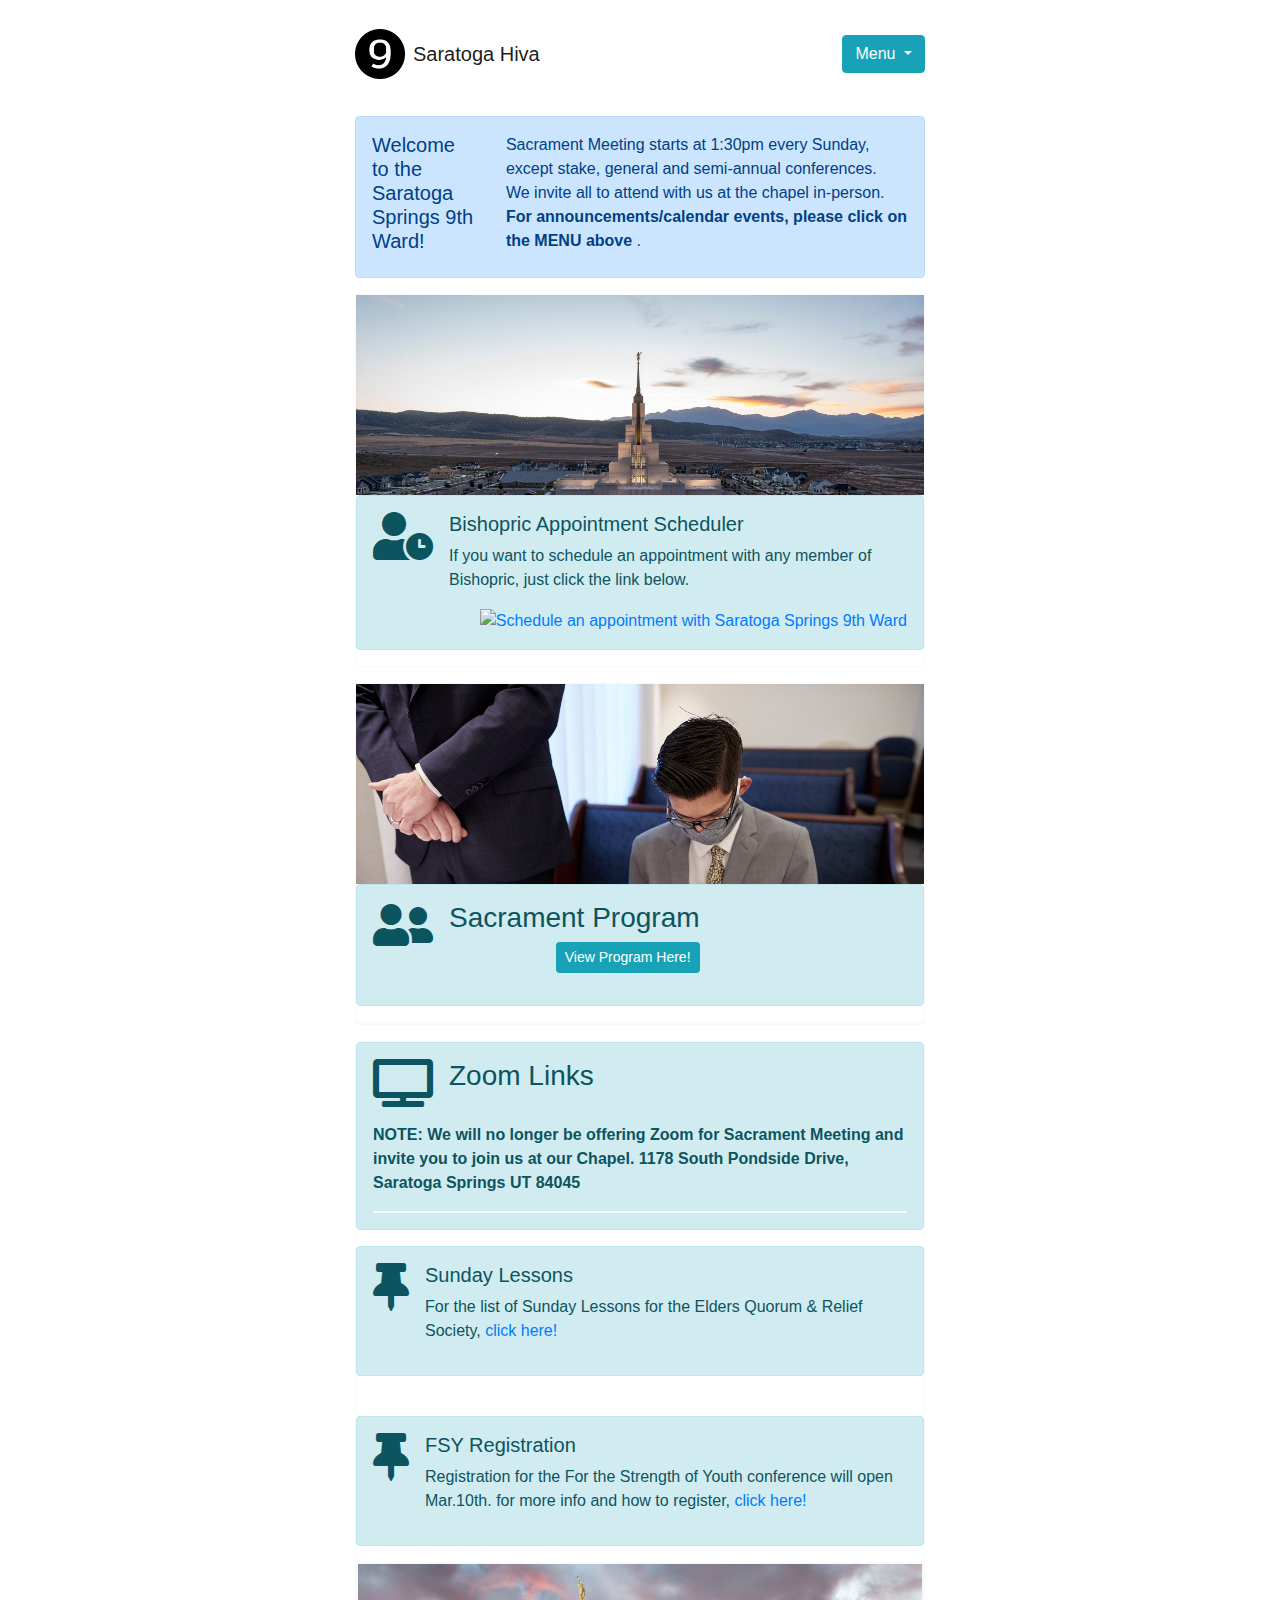
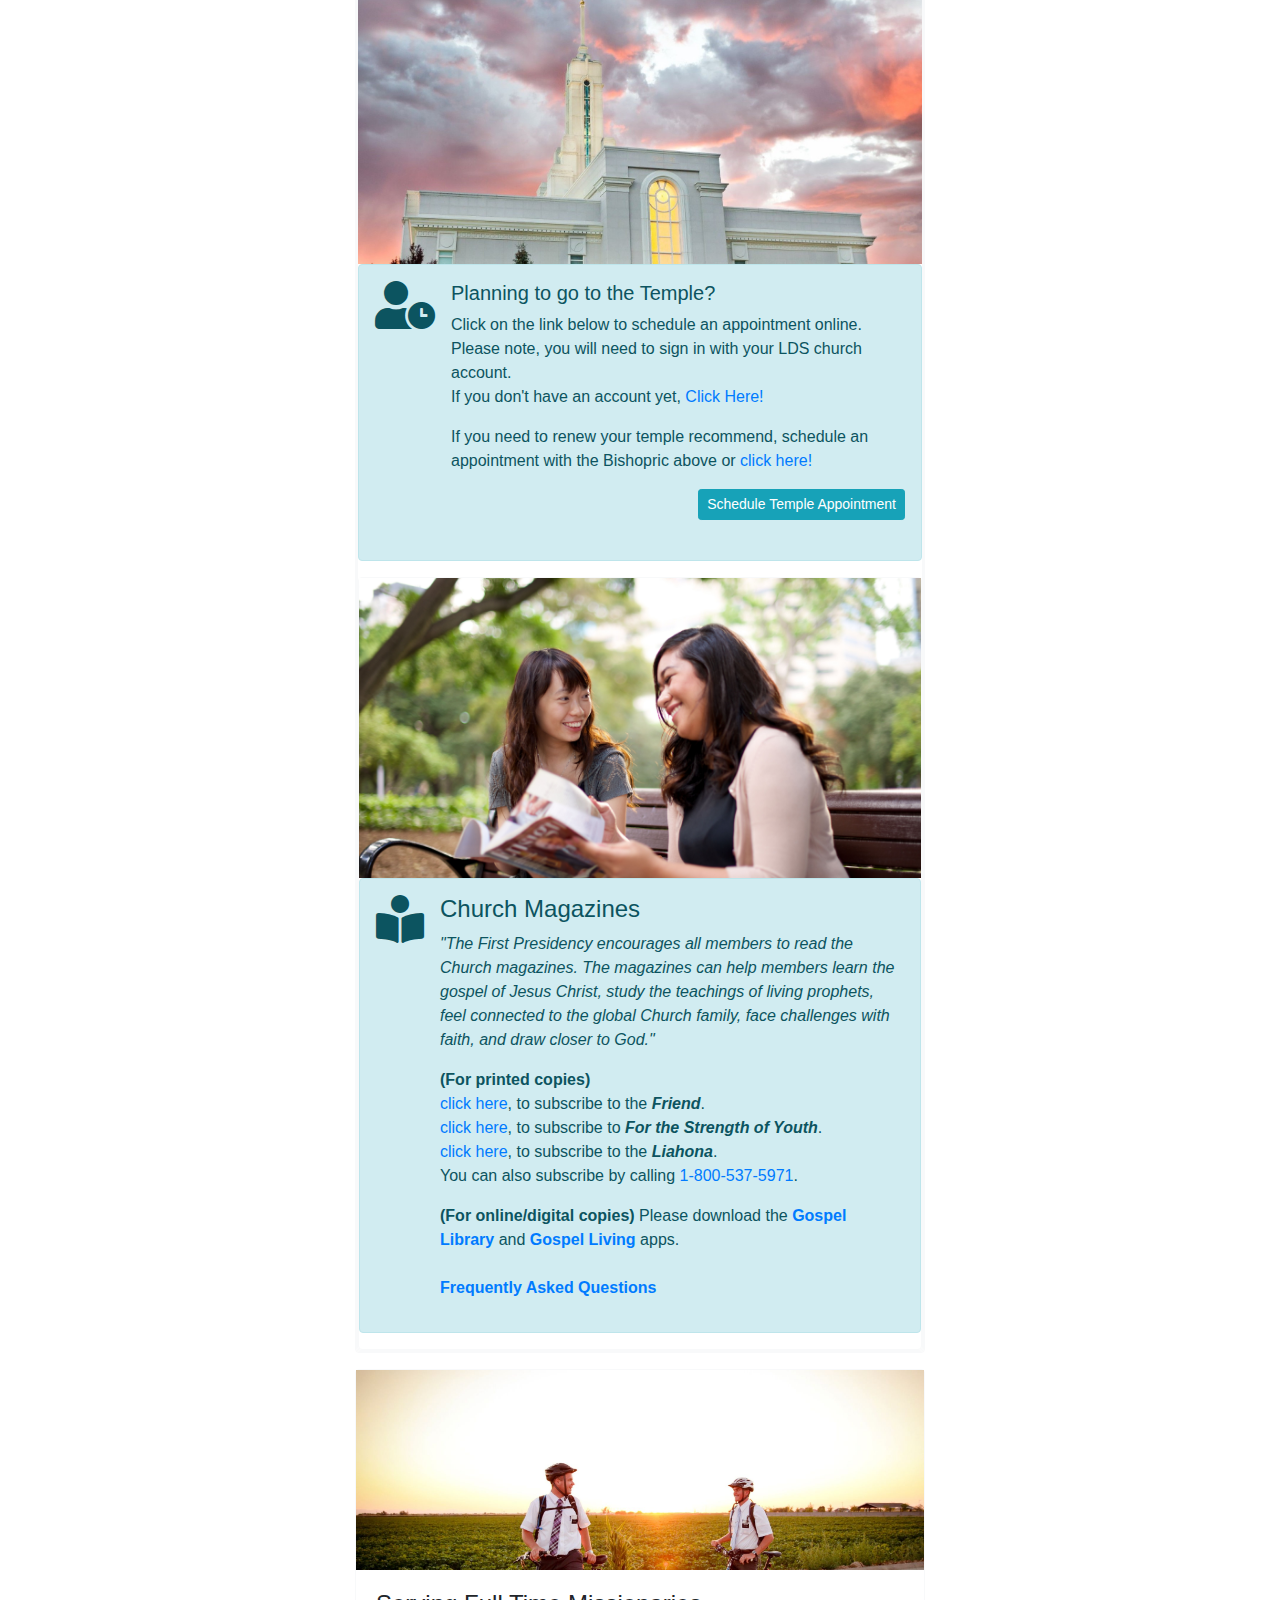
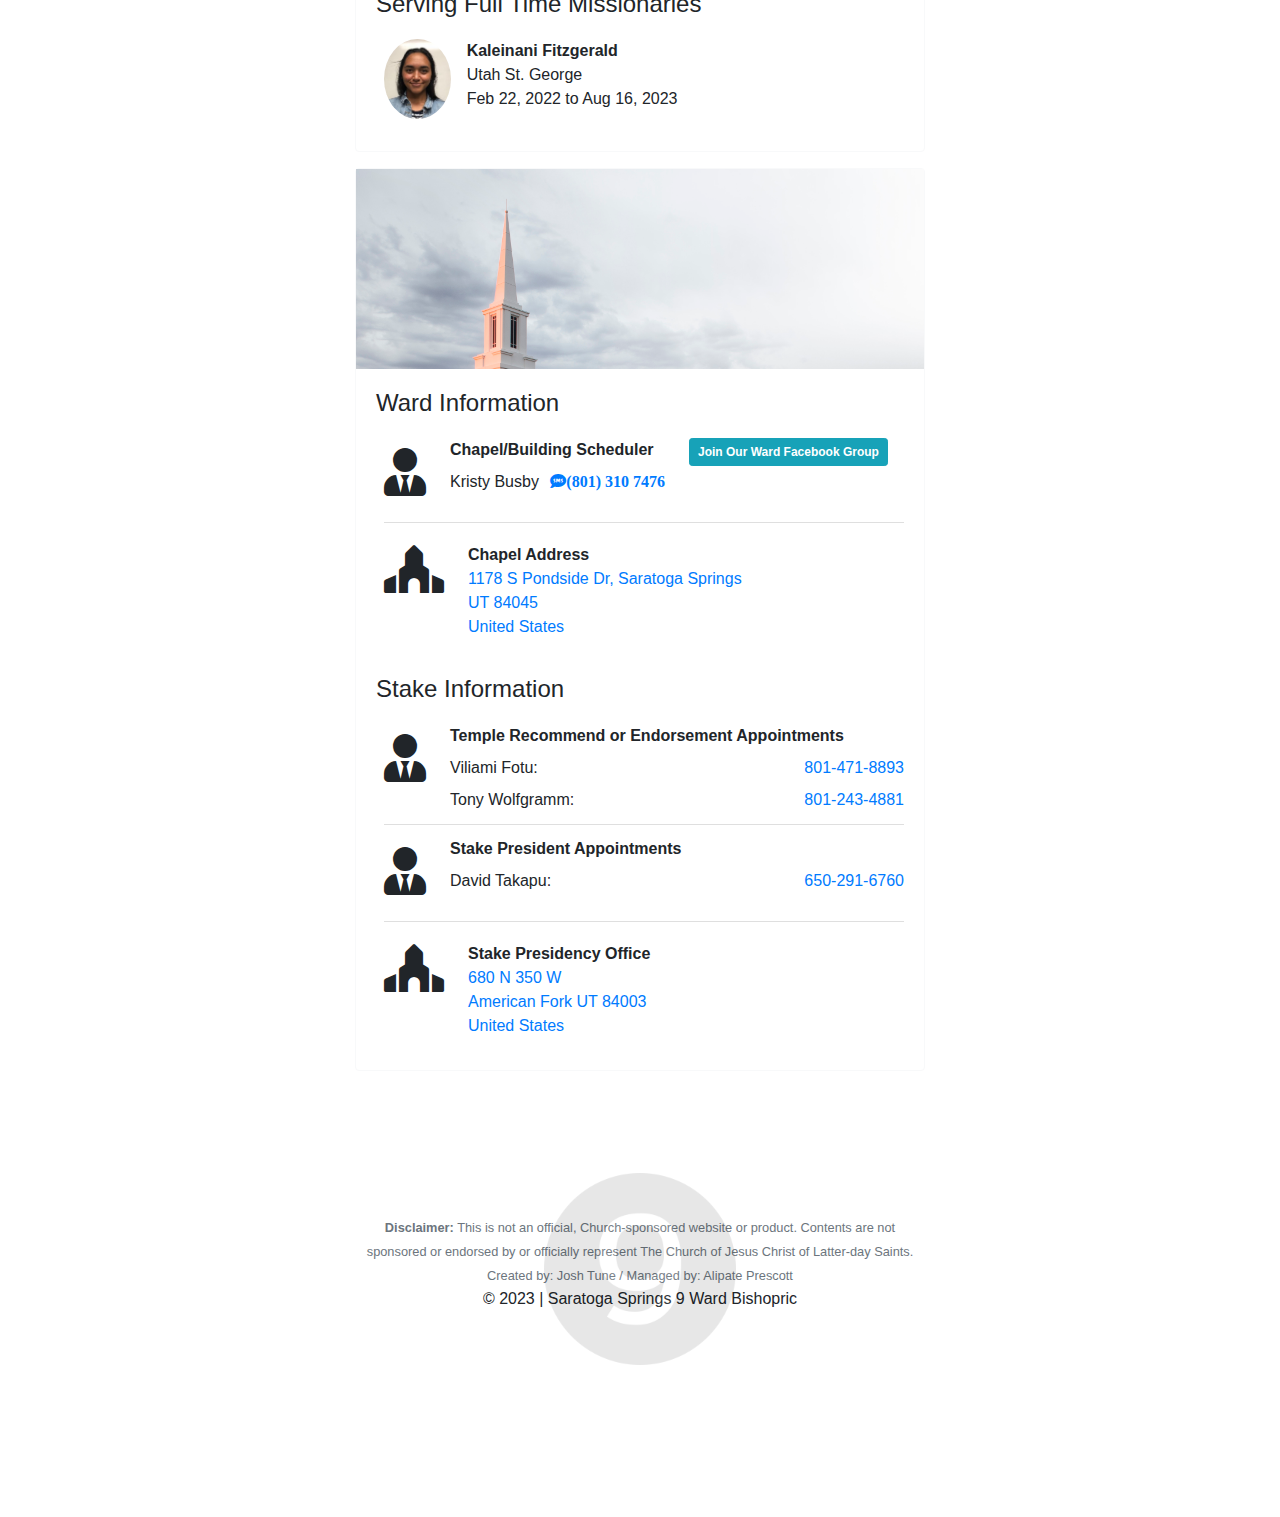
==== commit 69521140: "auto deployment updates" ====
--- a/index.html
+++ b/index.html
@@ -1,13 +1,119 @@
-<!DOCTYPE html>
-<html lang="en">
-  <head>
-    <meta charset="utf-8"/>
+<!DOCTYPE html><html lang="en"><head><meta name="generator" content="Scully 1.1.1">
+    <meta charset="utf-8">
     <title>Saratoga 9</title>
-    <base href="/"/>
-    <meta name="viewport" content="width=device-width, initial-scale=1"/>
-    <link rel="icon" type="image/x-icon" href="favicon.ico"/>
-  <link rel="stylesheet" href="styles.css"></head>
-  <body>
-    <s9-root></s9-root>
-  <script src="runtime.js" defer></script><script src="polyfills.js" defer></script><script src="scripts.js" defer></script><script src="vendor.js" defer></script><script src="main.js" defer></script></body>
-</html>
+    <base href="/">
+    <meta name="viewport" content="width=device-width, initial-scale=1">
+    <link rel="icon" type="image/x-icon" href="favicon.ico">
+  <link rel="stylesheet" href="styles.css"><script charset="utf-8" src="default~features-announcements-announcements-module~features-cheat-sheet-cheat-sheet-module~features~ee05dabe.js"></script><script charset="utf-8" src="default~features-announcements-announcements-module~features-cheat-sheet-cheat-sheet-module~features~0cdde832.js"></script><script charset="utf-8" src="features-home-home-module.js"></script><style>.logo[_ngcontent-qet-c47] { height: 50px; width: 50px;}</style><style>.nav-item[_ngcontent-qet-c47] { cursor: pointer; }</style><style>#footer[_ngcontent-qet-c48] {position: relative; min-height: 200px; margin-top: 80px; margin-left: auto;}</style><style>img.footer-logo[_ngcontent-qet-c48] {opacity: 0.09; position: relative; margin: 0 auto -180px 0;}</style><style>#alert[_ngcontent-qet-c116]   .icon[_ngcontent-qet-c116] {
+  font-size: 50px;
+  height: 90px;
+  width: 90px;
+  border-radius: 50%;
+  border: #b8daff 1px solid;
+  background: #ebf4ff;
+  display: flex;
+  justify-content: center;
+  align-items: center;
+  margin-right: 15px;
+}
+
+.card-header[_ngcontent-qet-c116] {
+  background: transparent;
+}
+
+#page-menu[_ngcontent-qet-c116]   .fa[_ngcontent-qet-c116], #menu-items[_ngcontent-qet-c116]   li[_ngcontent-qet-c116] {
+  cursor: pointer;
+}
+
+#page-menu[_ngcontent-qet-c116]   .fa[_ngcontent-qet-c116]:hover, #menu-items[_ngcontent-qet-c116]   li[_ngcontent-qet-c116]:hover {
+  opacity: 0.6;
+}
+/*# sourceMappingURL=[data-uri] */</style><style>.card-img-wrapper[_ngcontent-qet-c111] {
+  background: url('saratoga-springs-utah-temple.jpg');
+  background-size: cover;
+  height: 200px;
+}
+/*# sourceMappingURL=[data-uri] */</style><style>.card-img-wrapper[_ngcontent-qet-c112] {
+  background: url('sacrament-blessers-wear-mask.jpg');
+  background-size: cover;
+  height: 200px;
+}
+
+.card-img-wrapper1[_ngcontent-qet-c112] {
+  background: url('xmas-party.jpg');
+  background-repeat: no-repeat;
+  background-size: contain;
+  background-position: center;
+  height: 500px;
+}
+
+.card-img-wrapper2[_ngcontent-qet-c112] {
+  background: url('women-sharing-magazine.jpeg');
+  background-size: cover;
+  height: 300px;
+}
+/*# sourceMappingURL=[data-uri] */</style><style>.broadcast-section[_ngcontent-qet-c113]   .details[_ngcontent-qet-c113] {
+  font-size: small;
+  opacity: 0.6;
+}
+
+.card-img-wrapper[_ngcontent-qet-c113] {
+  background: url('mount-timpanogos-temple-3.jpeg');
+  background-size: cover;
+  height: 300px;
+}
+
+.card-img-wrapper1[_ngcontent-qet-c113] {
+  background: url('primary-baptism-preview.jpg');
+  background-color: #1e64e6;
+  background-repeat: no-repeat;
+  background-size: contain, cover;
+  background-position: center;
+  height: 650px;
+}
+
+.card-img-wrapper2[_ngcontent-qet-c113] {
+  background: url('baptism-preview.jpg');
+  background-color: #1e64e6;
+  background-repeat: no-repeat;
+  background-size: contain, cover;
+  background-position: center;
+  height: 600px;
+}
+
+.card-img-wrapper3[_ngcontent-qet-c113] {
+  background: url('women-sharing-magazine.jpeg');
+  background-size: cover;
+  height: 300px;
+}
+/*# sourceMappingURL=[data-uri] */</style><style>.photo[_ngcontent-qet-c114] {
+  border-radius: 50%;
+  height: 80px;
+}
+
+.card-img-wrapper[_ngcontent-qet-c114] {
+  background: url('missionaries-riding-bikes.jpeg');
+  background-size: cover;
+  height: 200px;
+}
+/*# sourceMappingURL=[data-uri] */</style><style>.card-img-wrapper[_ngcontent-qet-c115] {
+  background: url('chapel.jpeg');
+  background-size: cover;
+  height: 200px;
+}
+/*# sourceMappingURL=[data-uri] */</style><script>window['ScullyIO']='generated';</script></head>
+  <body scully-version="1.1.1">
+    <s9-root ng-version="11.2.14"><router-outlet></router-outlet><s9-main><s9-navigation _nghost-qet-c47=""><nav _ngcontent-qet-c47="" class="navbar navbar-expand-lg navbar-light mt-3"><div _ngcontent-qet-c47="" class="container custom-container"><a _ngcontent-qet-c47="" routerlink="/home" class="navbar-brand d-flex align-items-center" ng-reflect-router-link="/home" href="/home"><img _ngcontent-qet-c47="" src="./assets/logo.png" class="logo"><span _ngcontent-qet-c47="" class="ml-2">Saratoga Hiva</span></a><div _ngcontent-qet-c47="" class="btn-group"><button _ngcontent-qet-c47="" type="button" data-toggle="dropdown" data-target="#navbar-items" aria-controls="navbar-items" aria-expanded="false" id="Toggle navigation" class="btn btn-info dropdown-toggle"> Menu </button><ul _ngcontent-qet-c47="" aria-labelledby="Toggle navigation" class="dropdown-menu dropdown-menu-dark"><li _ngcontent-qet-c47=""><a _ngcontent-qet-c47="" routerlink="home" class="dropdown-item" ng-reflect-router-link="home" href="/home">Home</a></li><li _ngcontent-qet-c47=""><a _ngcontent-qet-c47="" routerlink="announcements" class="dropdown-item" ng-reflect-router-link="announcements" href="/announcements">Announcements/Calendar/Lessons</a></li><li _ngcontent-qet-c47=""><hr _ngcontent-qet-c47="" class="dropdown-divider"></li><!--bindings={
+  "ng-reflect-ng-for-of": ""
+}--><li _ngcontent-qet-c47="" class="nav-item"><a _ngcontent-qet-c47="" routerlink="/login" class="nav-item nav-link" ng-reflect-router-link="/login" href="/login"><i _ngcontent-qet-c47="" class="fas fa-sign-in-alt"></i> Sign In </a><!--bindings={
+  "ng-reflect-ng-if": "true"
+}--><!--bindings={
+  "ng-reflect-ng-if": "false"
+}--></li></ul></div></div></nav></s9-navigation><div class="custom-container container pt-4 mrg-horizon-auto"><router-outlet></router-outlet><s9-home _nghost-qet-c116=""><div _ngcontent-qet-c116="" class="row mb-4"><div _ngcontent-qet-c116="" class="col-12 mb-3"><s9-alerts _ngcontent-qet-c116="" _nghost-qet-c111=""><section _ngcontent-qet-c111=""><div _ngcontent-qet-c111="" role="primary" class="alert alert-primary p-3 d-flex align-content-between"><div _ngcontent-qet-c111=""><b _ngcontent-qet-c111=""><h5 _ngcontent-qet-c111="">Welcome <br _ngcontent-qet-c111="">to the <br _ngcontent-qet-c111="">Saratoga Springs 9th Ward!</h5></b></div><br _ngcontent-qet-c111=""><div _ngcontent-qet-c111=""> Sacrament Meeting starts at 1:30pm every Sunday, except stake, general and semi-annual conferences. <br _ngcontent-qet-c111="">We invite all to attend with us at the chapel in-person. <br _ngcontent-qet-c111=""><b _ngcontent-qet-c111="">For announcements/calendar events, please click on the MENU above </b>. </div></div></section><div _ngcontent-qet-c111="" class="card border-light"><div _ngcontent-qet-c111="" class="card-img-wrapper"></div><div _ngcontent-qet-c111="" role="info" class="alert alert-info p-3 d-flex align-content-between"><div _ngcontent-qet-c111=""><i _ngcontent-qet-c111="" class="fas fa-user-clock fa-3x mr-3"></i></div><div _ngcontent-qet-c111=""><h5 _ngcontent-qet-c111="" class="alert-heading">Bishopric Appointment Scheduler</h5><p _ngcontent-qet-c111=""> If you want to schedule an appointment with any member of Bishopric, just click the link below. </p><p _ngcontent-qet-c111="" class="text-right mb-0"><a _ngcontent-qet-c111="" href="https://www.picktime.com/56473c2e-d1c0-46b8-a6cb-9743b8c0fcb7" class="ptbkbtn" style="float: none;"><img _ngcontent-qet-c111="" border="none" src="https://www.picktime.com/bookingPage/img/picktime-book-online.png" alt="Schedule an appointment with Saratoga Springs 9th Ward"></a></p></div></div></div></s9-alerts></div><div _ngcontent-qet-c116="" id="sacrament-programs" class="col-12 mb-3"><s9-sacrament-list _ngcontent-qet-c116="" _nghost-qet-c112=""><div _ngcontent-qet-c112="" class="card border-light"><div _ngcontent-qet-c112="" class="card-img-wrapper"></div><div _ngcontent-qet-c112="" role="info" class="alert alert-info p-3 d-flex align-content-between"><div _ngcontent-qet-c112=""><i _ngcontent-qet-c112="" class="fas fa-user-friends fa-3x mr-3"></i></div><div _ngcontent-qet-c112=""><h3 _ngcontent-qet-c112="" class="alert-heading">Sacrament Program</h3><p _ngcontent-qet-c112="" class="text-right w-100"><a _ngcontent-qet-c112="" class="btn btn-info btn-sm" ng-reflect-router-link="/sacrament-program" href="/sacrament-program">View Program Here!</a></p></div></div><div _ngcontent-qet-c112="" class="card border-light"></div></div></s9-sacrament-list></div><div _ngcontent-qet-c116="" id="broadcast-links" class="col-12 mb-3"><s9-broadcast-list _ngcontent-qet-c116="" _nghost-qet-c113="" ng-reflect-broadcast-links=""><div _ngcontent-qet-c113="" class="card border-light"><div _ngcontent-qet-c113="" role="info" class="alert alert-info p-3 d-flex align-content-between"><section _ngcontent-qet-c113="" class="broadcast-section"><div _ngcontent-qet-c113="" class="d-flex align-items-start"><i _ngcontent-qet-c113="" class="fas fa-tv fa-3x mr-3"></i><h3 _ngcontent-qet-c113="">Zoom Links</h3></div><p _ngcontent-qet-c113="" class="mt-3"><b _ngcontent-qet-c113="">NOTE: We will no longer be offering Zoom for Sacrament Meeting and invite you to join us at our Chapel. 1178 South Pondside Drive, Saratoga Springs UT 84045</b></p><div _ngcontent-qet-c113="" class="card border-light"><ul _ngcontent-qet-c113="" class="list-group list-group-flush"><!--bindings={
+  "ng-reflect-ng-for-of": ""
+}--></ul></div></section></div><div _ngcontent-qet-c113="" role="info" class="alert alert-info p-3 d-flex align-content-between"><div _ngcontent-qet-c113=""><i _ngcontent-qet-c113="" class="fa fa-thumb-tack fa-3x mr-3"></i></div><div _ngcontent-qet-c113=""><h5 _ngcontent-qet-c113="" class="alert-heading">Sunday Lessons</h5><p _ngcontent-qet-c113=""> For the list of Sunday Lessons for the Elders Quorum &amp; Relief Society, <a _ngcontent-qet-c113="" href="https://docs.google.com/document/d/1PSO62ALIi8RzLW-zmYi9gYBESc7NubWQ/edit?usp=sharing&amp;ouid=110817037625640156494&amp;rtpof=true&amp;sd=true" target="_blank">click here!</a></p></div></div><br _ngcontent-qet-c113=""><div _ngcontent-qet-c113="" role="info" class="alert alert-info p-3 d-flex align-content-between"><div _ngcontent-qet-c113=""><i _ngcontent-qet-c113="" class="fa fa-thumb-tack fa-3x mr-3"></i></div><div _ngcontent-qet-c113=""><h5 _ngcontent-qet-c113="" class="alert-heading">FSY Registration</h5><p _ngcontent-qet-c113=""> Registration for the For the Strength of Youth conference will open Mar.10th. for more info and how to register, <a _ngcontent-qet-c113="" href="https://www.churchofjesuschrist.org/youth/childrenandyouth/fsy/about?lang=eng" target="_blank">click here!</a></p></div><br _ngcontent-qet-c113=""></div><div _ngcontent-qet-c113="" class="card border-light"><div _ngcontent-qet-c113="" class="card border-light"><div _ngcontent-qet-c113="" class="card-img-wrapper"></div><div _ngcontent-qet-c113="" role="info" class="alert alert-info p-3 d-flex align-content-between"><div _ngcontent-qet-c113=""><i _ngcontent-qet-c113="" class="fas fa-user-clock fa-3x mr-3"></i></div><div _ngcontent-qet-c113=""><h5 _ngcontent-qet-c113="" class="alert-heading">Planning to go to the Temple?</h5><p _ngcontent-qet-c113=""> Click on the link below to schedule an appointment online. Please note, you will need to sign in with your LDS church account. <br _ngcontent-qet-c113="">If you don't have an account yet, <a _ngcontent-qet-c113="" href="https://account.churchofjesuschrist.org/register" target="_blank">Click Here!</a></p><p _ngcontent-qet-c113=""> If you need to renew your temple recommend, schedule an appointment with the Bishopric above or <a _ngcontent-qet-c113="" href="https://www.picktime.com/56473c2e-d1c0-46b8-a6cb-9743b8c0fcb7" class="ptbkbtn" style="float: none;">click here!</a></p><p _ngcontent-qet-c113="" class="text-right mb-0"><a _ngcontent-qet-c113="" href="https://www.churchofjesuschrist.org/temples/schedule/appointment?lang=eng" target="_blank" class="btn btn-info btn-sm">Schedule Temple Appointment </a></p><br _ngcontent-qet-c113=""></div><br _ngcontent-qet-c113=""></div><div _ngcontent-qet-c113="" class="card border-light"><div _ngcontent-qet-c113="" class="card-img-wrapper3"></div><div _ngcontent-qet-c113="" role="info" class="alert alert-info p-3 d-flex align-content-between"><div _ngcontent-qet-c113=""><i _ngcontent-qet-c113="" class="fas fa-book-reader fa-3x mr-3"></i></div><div _ngcontent-qet-c113=""><h4 _ngcontent-qet-c113="" class="alert-heading">Church Magazines</h4><p _ngcontent-qet-c113=""><i _ngcontent-qet-c113="">"The First Presidency encourages all members to read the Church magazines. The magazines can help members learn the gospel of Jesus Christ, study the teachings of living prophets, feel connected to the global Church family, face challenges with faith, and draw closer to God."</i></p><p _ngcontent-qet-c113=""><b _ngcontent-qet-c113="">(For printed copies)</b><br _ngcontent-qet-c113=""><a _ngcontent-qet-c113="" href="https://store.churchofjesuschrist.org/magazines-3074457345616678843-1/subscriptions/new-friend-subscription" target="_blank"> click here</a>, to subscribe to the <i _ngcontent-qet-c113=""><b _ngcontent-qet-c113="">Friend</b></i>. <br _ngcontent-qet-c113=""><a _ngcontent-qet-c113="" href="https://store.churchofjesuschrist.org/magazines-3074457345616678843-1/subscriptions/for-the-strength-of-youth-subscription" target="_blank">click here</a>, to subscribe to <i _ngcontent-qet-c113=""><b _ngcontent-qet-c113="">For the Strength of Youth</b></i>. <br _ngcontent-qet-c113=""><a _ngcontent-qet-c113="" href="https://store.churchofjesuschrist.org/magazines-3074457345616678843-1/subscriptions/liahona-subscription-85059832-1" target="_blank">click here</a>, to subscribe to the <i _ngcontent-qet-c113=""><b _ngcontent-qet-c113="">Liahona</b></i>. <br _ngcontent-qet-c113="">You can also subscribe by calling <a _ngcontent-qet-c113="" href="tel:18005375971" target="_blank">1-800-537-5971</a>. </p><p _ngcontent-qet-c113=""><b _ngcontent-qet-c113="">(For online/digital copies)</b> Please download the <a _ngcontent-qet-c113="" href="https://www.churchofjesuschrist.org/pages/mobileapps/gospellibrary?lang=eng" target="_blank"><b _ngcontent-qet-c113="">Gospel Library</b></a> and <a _ngcontent-qet-c113="" href="https://lds365.com/2020/02/14/new-gospel-living-app-now-available-worldwide/" target="_blank"><b _ngcontent-qet-c113="">Gospel Living</b></a> apps. <br _ngcontent-qet-c113=""><br _ngcontent-qet-c113=""><a _ngcontent-qet-c113="" href="https://store.churchofjesuschrist.org/magazinesfaq" target="_blank"><b _ngcontent-qet-c113="">Frequently Asked Questions</b></a></p></div></div></div></div></div></div></s9-broadcast-list></div><div _ngcontent-qet-c116="" id="missionaries" class="col-12 mb-3"><s9-missionary-list _ngcontent-qet-c116="" _nghost-qet-c114="" ng-reflect-missionaries="[object Object]"><div _ngcontent-qet-c114="" class="card border-light"><div _ngcontent-qet-c114="" class="card-img-wrapper"></div><div _ngcontent-qet-c114="" class="card-body"><h1 _ngcontent-qet-c114="" class="h4">Serving Full Time Missionaries</h1><ul _ngcontent-qet-c114="" class="list-group list-group-flush"><li _ngcontent-qet-c114="" class="list-group-item ml-2 pl-0 mr-0 pr-0"><div _ngcontent-qet-c114="" class="d-flex justify-content-start"><img _ngcontent-qet-c114="" alt="" class="photo mr-3" src="./assets/people/SisFitzgerald.jpg"><div _ngcontent-qet-c114=""><strong _ngcontent-qet-c114="">Kaleinani Fitzgerald</strong><br _ngcontent-qet-c114=""> Utah St. George<br _ngcontent-qet-c114=""> Feb 22, 2022 to Aug 16, 2023 </div></div></li><!--bindings={
+  "ng-reflect-ng-for-of": "[object Object]"
+}--></ul></div></div></s9-missionary-list></div><div _ngcontent-qet-c116="" id="information" class="col-12 mb-3"><s9-contact-info _ngcontent-qet-c116="" _nghost-qet-c115=""><div _ngcontent-qet-c115="" class="card border-light"><div _ngcontent-qet-c115="" class="card-img-wrapper"></div><div _ngcontent-qet-c115="" class="card-body"><section _ngcontent-qet-c115="" class="broadcast-section"><h1 _ngcontent-qet-c115="" class="h4">Ward Information</h1><ul _ngcontent-qet-c115="" class="list-group list-group-flush"><li _ngcontent-qet-c115="" class="list-group-item ml-2 pl-0 mr-0 pr-0"><div _ngcontent-qet-c115="" class="d-flex justify-content-start"><div _ngcontent-qet-c115="" class="fa-3x"><i _ngcontent-qet-c115="" class="fas fa-user-tie"></i></div><div _ngcontent-qet-c115="" class="ml-4 w-100"><strong _ngcontent-qet-c115="">Chapel/Building Scheduler</strong><br _ngcontent-qet-c115=""><ul _ngcontent-qet-c115="" class="p-0 m-0"><li _ngcontent-qet-c115="" class="mt-2 d-flex justify-content-between"><span _ngcontent-qet-c115="">Kristy Busby</span><a _ngcontent-qet-c115="" href="tel:8013107476" target="_blank"><i _ngcontent-qet-c115="" class="fas fa-sms">(801) 310 7476</i></a></li></ul></div><div _ngcontent-qet-c115="" class="ml-4 w-100"><a _ngcontent-qet-c115="" href="https://www.facebook.com/groups/442332393472318" class="btn btn-sm btn-info font-size-12 text-capitalize"><strong _ngcontent-qet-c115="">Join our Ward Facebook Group</strong><br _ngcontent-qet-c115=""></a></div></div></li><li _ngcontent-qet-c115="" class="list-group-item ml-2 pl-0 mr-0 pr-0"><div _ngcontent-qet-c115="" class="d-flex justify-content-start"><div _ngcontent-qet-c115="" class="fa-3x"><i _ngcontent-qet-c115="" class="fas fa-place-of-worship"></i></div><div _ngcontent-qet-c115="" class="ml-4 mt-2"><strong _ngcontent-qet-c115="">Chapel Address</strong><br _ngcontent-qet-c115=""><a _ngcontent-qet-c115="" href="https://goo.gl/maps/ibehTjMqU2ub8gas6" target="_blank"> 1178 S Pondside Dr, Saratoga Springs<br _ngcontent-qet-c115=""> UT 84045 <br _ngcontent-qet-c115=""> United States </a></div></div></li></ul></section><br _ngcontent-qet-c115=""><section _ngcontent-qet-c115="" class="broadcast-section"><h1 _ngcontent-qet-c115="" id="stake-info" class="h4">Stake Information</h1><ul _ngcontent-qet-c115="" class="list-group list-group-flush"><li _ngcontent-qet-c115="" class="list-group-item ml-2 pl-0 mr-0 pr-0"><div _ngcontent-qet-c115="" class="d-flex justify-content-start"><div _ngcontent-qet-c115="" class="fa-3x"><i _ngcontent-qet-c115="" class="fas fa-user-tie"></i></div><div _ngcontent-qet-c115="" class="ml-4 w-100"><strong _ngcontent-qet-c115="">Temple Recommend or Endorsement Appointments</strong><br _ngcontent-qet-c115=""><ul _ngcontent-qet-c115="" class="p-0 m-0"><li _ngcontent-qet-c115="" class="mt-2 d-flex justify-content-between"><span _ngcontent-qet-c115="">Viliami Fotu:</span><a _ngcontent-qet-c115="" href="tel:8014718893" target="_blank">801-471-8893</a></li><li _ngcontent-qet-c115="" class="mt-2 d-flex justify-content-between"><span _ngcontent-qet-c115="">Tony Wolfgramm: </span><a _ngcontent-qet-c115="" href="tel:8012434881" target="_blank">801-243-4881</a></li></ul></div></div></li><li _ngcontent-qet-c115="" class="list-group-item ml-2 pl-0 mr-0 pr-0"><div _ngcontent-qet-c115="" class="d-flex justify-content-start"><div _ngcontent-qet-c115="" class="fa-3x"><i _ngcontent-qet-c115="" class="fas fa-user-tie"></i></div><div _ngcontent-qet-c115="" class="ml-4 w-100"><strong _ngcontent-qet-c115="">Stake President Appointments</strong><br _ngcontent-qet-c115=""><ul _ngcontent-qet-c115="" class="p-0 m-0"><li _ngcontent-qet-c115="" class="mt-2 d-flex justify-content-between"><span _ngcontent-qet-c115="">David Takapu:</span><a _ngcontent-qet-c115="" href="tel:6502916760" target="_blank"> 650-291-6760 </a></li></ul></div></div></li><li _ngcontent-qet-c115="" class="list-group-item ml-2 pl-0 mr-0 pr-0"><div _ngcontent-qet-c115="" class="d-flex justify-content-start"><div _ngcontent-qet-c115="" class="fa-3x"><i _ngcontent-qet-c115="" class="fas fa-place-of-worship"></i></div><div _ngcontent-qet-c115="" class="ml-4 mt-2"><strong _ngcontent-qet-c115="">Stake Presidency Office</strong><br _ngcontent-qet-c115=""><a _ngcontent-qet-c115="" href="https://goo.gl/maps/61YsgZNYcrQzVX7N9" target="_blank"> 680 N 350 W <br _ngcontent-qet-c115=""> American Fork UT 84003 <br _ngcontent-qet-c115=""> United States </a></div></div></li></ul></section></div></div></s9-contact-info></div></div></s9-home><!--container--></div><s9-footer _nghost-qet-c48=""><div _ngcontent-qet-c48="" id="footer" class="container custom-container mrg-btm-150 text-center"><img _ngcontent-qet-c48="" src="./assets/logo.png" class="footer-logo"><span _ngcontent-qet-c48="" style="vertical-align: middle; display: inline-block;"><br _ngcontent-qet-c48=""><small _ngcontent-qet-c48="" _ngcontent-gql-c26="" class="text-muted"><b _ngcontent-qet-c48="">Disclaimer:</b> This is not an official, Church-sponsored website or product. Contents are not sponsored or endorsed by or officially represent The Church of Jesus Christ of Latter-day Saints.</small></span><br _ngcontent-qet-c48=""><small _ngcontent-qet-c48="" _ngcontent-gql-c26="" class="text-muted">Created by: Josh Tune / Managed by: Alipate Prescott</small><br _ngcontent-qet-c48=""> © 2023 | Saratoga Springs 9 Ward Bishopric </div></s9-footer></s9-main><!--container--></s9-root>
+  <script id="ScullyIO-transfer-state"></script><script src="runtime.js" defer=""></script><script src="polyfills.js" defer=""></script><script src="scripts.js" defer=""></script><script src="vendor.js" defer=""></script><script src="main.js" defer=""></script>
+
+</body></html>